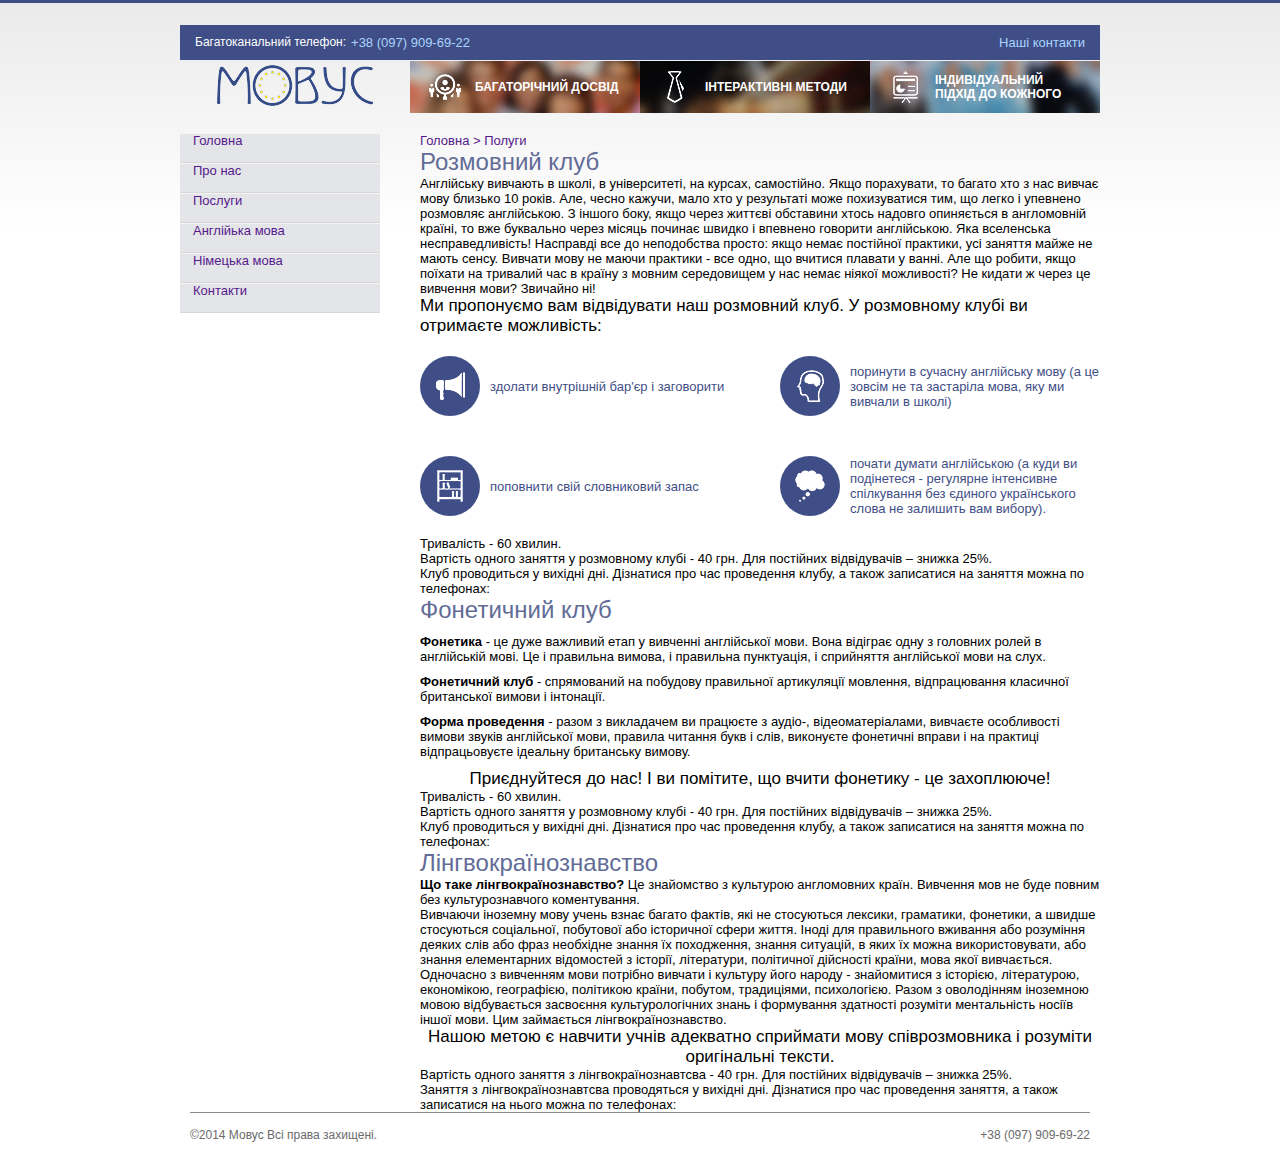
==== services.html @ 53ffc6ea "first adapt" ====
<!DOCTYPE html>
<html lang="uk">
<head>
  <title>movos</title>
  <meta charset="utf-8">
  <meta name="viewport" content="width=device-width">
  <link rel="stylesheet"  href="css/styles.css">
  <link rel="stylesheet" type="text/css" href="sprites/stylesheet.css">
  <link rel="stylesheet" type="text/css" href="sprites/stylesheetblocks.css">
</head>
<body>
  <div class="header">
    <div class="wrapper">
      <div class="header__top">        
        <div>
          Багатоканальний телефон: <a href="tel">+38 (097) 909-69-22</a>
        </div>      
        <a href="#">Наші контакти</a>                
      </div> 
      <div class="header__bottom">
        <div class="advantage advantage_logo">
          <a href="#"><img src="img/logo.png"></a>                            
        </div>
        <div class="advantage advantage_block2">
          <div class="advantage__icon">
            <div class="sprite sprite-icon-piople"> 
            </div>
          </div>
          <div class="advantage__text">
            багаторічний досвід
          </div>          
        </div>
        <div class="advantage advantage_block3">
          <div class="advantage__icon">
            <div class="sprite sprite-icon-tie"> 
            </div>          
          </div>
          <div class="advantage__text">
            інтерактивні методи
          </div>          
        </div>
        <div class="advantage advantage_block4">
          <div class="advantage__icon">
            <div class="sprite sprite-icon-tv"> 
            </div>          
          </div>
          <div class="advantage__text">
            індивідуальний підхід до кожного
          </div>          
        </div> 
      </div> 

    </div>    
  </div>

  <div class="page">
    <div class="wrapper">   

      <div class="row">
        <div class="col-desktop-1-4 col-tablet-1-4 col-phablet-1-4"> 
          <ul class="menu__topmenu">
            <li><a href="">Головна</a></li>
            <li><a href="">Про нас</a></li>
            <li><a href="">Послуги</a></li>
            <li><a href="">Англійька мова</a>  
              <ul class="menu__submenu">
                <li><a href="">Вивчення англійської мови</a></li>
                <li><a href="">Індивідуальні курси</a></li>
                <li><a href="">Поглиблені курси</a></li>
              </ul>
            </li>
            <li><a href="">Німецька мова</a>  
              <ul class="menu__submenu">
                <li ><a href="">Вивчення німецької мови</a></li>
                <li><a href="">Індивідуальні курси</a></li>
                <li><a href="">Поглиблені курси</a></li>
              </ul>
            </li>
            <li><a href="">Контакти</a></li>
          </ul>    
        </div>

        <div class="col-desktop-3-4 col-tablet-3-4 "> 
          <div class="navigation">
            <a class="navigation__main" href="">Головна ></a>
            <a class="navigation__services" href="">Полуги </a>        
          </div>
               
          <div class="text__title">
            Розмовний клуб
          </div>
          <div class="text__text">
            Англійську вивчають в школі, в університеті, на курсах, самостійно. Якщо порахувати, то багато хто з нас вивчає мову близько 10 років. Але, чесно кажучи, мало хто у результаті може похизуватися тим, що легко і упевнено розмовляє англійською.
            З іншого боку, якщо через життєві обставини хтось надовго опиняється в англомовній країні, то вже буквально через місяць починає швидко і впевнено говорити англійською. Яка вселенська несправедливість!
            Насправді все до неподобства просто: якщо немає постійної практики, усі заняття майже не мають сенсу. Вивчати мову не маючи практики - все одно, що вчитися плавати у ванні.
            Але що робити, якщо поїхати на тривалий час в країну з мовним середовищем у нас немає ніякої можливості? Не кидати ж через це вивчення мови?
            Звичайно ні!   
          </div>
          <div class="text__title text__subtitle">
            Ми пропонуємо вам відвідувати наш розмовний клуб. У розмовному клубі ви отримаєте можливість:
          </div>

          <div class="row">
            <div class="col-desktop-1-2 col-tablet-1-2 col-phablet-1-2"> 
              <div class="possibility">
                <div class="block__circle">
                  <div class="block__icon ">
                    <div class="sprites sprite-horn">
                    </div>          
                  </div>
                </div>
                <div class="possibility__text">
                  здолати внутрішній бар'єр і заговорити       
                </div>
              </div>
            </div>

            <div class="col-desktop-1-2 col-tablet-1-2 col-phablet-1-2"> 
              <div class="possibility">
                <div class="block__circle">
                  <div class="block__icon ">
                    <div class="sprites sprite-head">
                    </div>          
                  </div>
                </div>
                <div class="possibility__text">
                  поринути в сучасну англійську мову (а це зовсім не та застаріла мова, яку ми вивчали в школі)       
                </div>
              </div>
            </div>

            <div class="col-desktop-1-2 col-tablet-1-2 col-phablet-1-2"> 
              <div class="possibility">
                <div class="block__circle">
                  <div class="block__icon ">
                    <div class="sprites sprite-bookcase">
                    </div>          
                  </div>
                </div>
                <div class="possibility__text">
                  поповнити свій словниковий запас       
                </div>
              </div>
            </div>

            <div class="col-desktop-1-2 col-tablet-1-2 col-phablet-1-2"> 
              <div class="possibility">
                <div class="block__circle">
                  <div class="block__icon ">
                    <div class="sprites sprite-opinion">
                    </div>          
                  </div>
                </div>
                <div class="possibility__text">
                  почати думати англійською (а куди ви подінетеся - регулярне інтенсивне спілкування без єдиного українського слова не залишить вам вибору).       
                </div>
              </div>
            </div> 
          </div>         
            
          <div class="text__text">
            Тривалість - 60 хвилин.<br>
            Вартість одного заняття у розмовному клубі - 40 грн. Для постійних відвідувачів – знижка 25%.<br>
            Клуб проводиться у вихідні дні. Дізнатися про час проведення клубу, а також записатися на заняття можна по телефонах:   
          </div>      
                 
          <div class="text__title">
            Фонетичний клуб
          </div>
          <div class="text__text">
            <p> <b>Фонетика</b>  - це дуже важливий етап у вивченні англійської мови. Вона відіграє одну з головних ролей в англійській мові. Це і правильна вимова, і правильна пунктуація, і сприйняття англійської мови на слух.</p>

            <p><b>Фонетичний клуб</b> - спрямований на побудову правильної артикуляції мовлення, відпрацювання класичної британської вимови і інтонації.</p>

            <p><b>Форма проведення</b> - разом з викладачем ви працюєте з аудіо-, відеоматеріалами, вивчаєте особливості вимови звуків англійської мови, правила читання букв і слів, виконуєте фонетичні вправи і на практиці відпрацьовуєте ідеальну британську вимову.</p>
          </div>
          <div class="block block_phrase">            
            <div class="text__title text__subtitle ">
              Приєднуйтеся до нас! І ви помітите, що вчити фонетику - це захоплююче!
            </div>
          </div>
          <div class="text__text">
            Тривалість - 60 хвилин.<br>
            Вартість одного заняття у розмовному клубі - 40 грн. Для постійних відвідувачів – знижка 25%.<br>
            Клуб проводиться у вихідні дні. Дізнатися про час проведення клубу, а також записатися на заняття можна по телефонах:  
          </div>      
               
          <div class="text__title">
            Лінгвокраїнознавство
          </div>
          <div class="text__text">
            <b>Що таке лінгвокраїнознавство?</b> Це знайомство з культурою англомовних країн. Вивчення  мов не буде повним без культурознавчого коментування.<br>
            Вивчаючи іноземну мову учень взнає багато фактів, які не стосуються лексики, граматики, фонетики, а швидше стосуються соціальної, побутової або історичної сфери життя. Іноді для правильного вживання або розуміння деяких слів або фраз необхідне знання їх походження, знання ситуацій, в яких їх можна використовувати, або знання елементарних відомостей з історії, літератури, політичної дійсності країни, мова якої вивчається. Одночасно з вивченням мови потрібно вивчати і культуру його народу - знайомитися з історією, літературою, економікою, географією, політикою країни, побутом, традиціями, психологією. Разом з оволодінням іноземною мовою відбувається засвоєння культурологічних знань і формування здатності розуміти ментальність носіїв іншої мови. Цим займається лінгвокраїнознавство.
          </div>
          <div class="block_phrase">            
            <div class="text__title text__subtitle ">
              Нашою метою є навчити учнів адекватно сприймати мову співрозмовника і розуміти оригінальні тексти.
            </div>
          </div>
          <div class="text__text">
            Вартість одного заняття з лінгвокраїнознавтсва - 40 грн. Для постійних відвідувачів – знижка 25%.<br>
            Заняття з лінгвокраїнознавтсва проводяться у вихідні дні. Дізнатися про час проведення заняття, а також записатися на нього можна по телефонах:
          </div>
                           
        </div>
      </div>
    </div>
  </div>  

  <div class="footer">
    <div class="wrapper wrapper_full-width">
      <div class="footer__contacns">
        <div class="footer__contacns__left">
          ©2014 Мовус Всі права захищені.
        </div>
        <div class="footer__contacns__right">
            +38 (097) 909-69-22      
        </div>
      </div>
    </div>
  </div>

  <script src="js/src.js" >
  </script>
</body>
</html>
---- css/styles.css ----
*{
  margin: 0;
  padding: 0;
  box-sizing: border-box;
  vertical-align: baseline;
}
html{
  height: 100%;
}
body{
  min-height: 100%;
  font-family: Arial, "Helvetica Neue", Helvetica, sans-serif;
  font-size: 13px;  
}
.header{
 -webkit-box-shadow:inset 0 3px 0 0 #3f4e86;
  box-shadow:inset 0 3px 0 0 #3f4e86;
 padding-top: 25px ;
 margin-bottom: 20px;
 position: relative;
 z-index: 2;
}
.page{
  position: relative;
 z-index: 1;
}
.wrapper{
  padding: 0 20px;
  max-width: 960px; 
  margin: 0 auto;
}
[class*= "col-"]{
  padding: 0 20px;
  width: 100%;
  height: auto;
}

@media (min-width: 500px){
  .col-phablet-1-4{
   max-width: 33.33%;
  }
 .col-phablet-3-4{
   max-width: 66.66%;   
  }
 .col-phablet-1-3{
   max-width: 50%;   
  }
  .col-phablet-1-2{
   max-width: 50%;   
  }

}

@media (min-width: 768px){
  .col-tablet-1-4{
   max-width: 33.33%;
  }
 .col-tablet-3-4{
   max-width: 66.66%;
  }
 .col-tablet-1-3{
   max-width: 50%;
  }
  .col-tablet-1-2{
   max-width: 66.66%;
  }
}

/*@media (min-width: 768px){
  .col-tablet-1-4{
   max-width: 33.33%;
  }
 .col-tablet-3-4{
   max-width: 66.66%;
  }
 .col-tablet-1-3{
   max-width: 50%;
  }
}*/

@media (min-width: 960px){
  .col-desktop-1-4{
   max-width: 25%;
  } 
  .col-desktop-3-4{
   max-width: 75%; 
  }
 .col-desktop-1-3{
  max-width: 33.33%; 
  }
  .col-desktop-1-2{
  max-width: 50%; 
  }
}

/*
@media (min-width: 960px){
  .col-desktop-1-4{
   max-width: 25%;
  } 
  .col-desktop-3-4{
   max-width: 75%; 
  }
 .col-desktop-1-3{
  max-width: 33.33%; 
  }
}*/


.row{
  margin: 0 -20px;
  display: flex;
  flex-wrap: wrap;  
}

.wrapper_full-width{
  max-width: 940px;
}
.fixed-footer, .fixed-header {
  display: flex;
  flex-direction: column;
}
.fixed-header{
  height: 100%;
}
.fixed-header .page{
  overflow-y: scroll;
}
.fixed-footer .page{
  flex: 1 auto;
}
.fixed-footer .footer{
  margin-top: auto;
}
[href^="tel:"] {
  text-decoration: none;
  white-space: nowrap;
}
body:before{
  content: '';
  position: absolute;
  left: 0;
  top: 0;
  right: 0;
  height: 230px;
  /* Permalink - use to edit and share this gradient: http://colorzilla.com/gradient-editor/#eaeaea+0,ffffff+100 */
  background: rgb(234,234,234); /* Old browsers */
  background: -moz-linear-gradient(top, rgba(234,234,234,1) 0%, rgba(255,255,255,1) 100%); /* FF3.6-15 */
  background: -webkit-linear-gradient(top, rgba(234,234,234,1) 0%,rgba(255,255,255,1) 100%); /* Chrome10-25,Safari5.1-6 */
  background: linear-gradient(to bottom, rgba(234,234,234,1) 0%,rgba(255,255,255,1) 100%); /* W3C, IE10+, FF16+, Chrome26+, Opera12+, Safari7+ */
  filter: progid:DXImageTransform.Microsoft.gradient( startColorstr='#eaeaea', endColorstr='#ffffff',GradientType=0 ); /* IE6-9 */
}

.header__top{
  display: flex;  
  font-size: 12px;    
  background-color: #3f4e86;
  align-items: center;
  justify-content:  space-between;
  padding: 10px 15px;
  margin-bottom: 1px;
  color: #fff;
}
.header__top a{
  display: flex;
  padding-left: 5px;
  flex-direction: row;
  color: #aad4ff;
  justify-content:  center;
  font-size: 13px;
}
.header__top > a:last-child{
  flex-direction: row-reverse;
}
.header__top > div:first-child{
 display: flex;
}
.header__bottom{
  margin-bottom: 20px;
  display: flex;
}
.advantage{
  background: ededed;
  height: 52px;
  display: flex;
  align-items: center;
  justify-content:  center;
  background-size: cover;
  background-position: center center;
  background-repeat: no-repeat;
  padding: 0 5px;
  flex-basis: 25%;
}
.advantage_block2{
  background-image: url('../img/advantage-bg1.jpg');  
}
.advantage_block3{
  background-image: url('../img/advantage-bg2.jpg');  
}
.advantage_block4{
  background-image: url('../img/advantage-bg3.jpg');  
}
.advantage__text{
  font-size: 12px;
  font-weight: bold;
  color: #fff;
  text-transform: uppercase;
  flex: 1 auto;
  padding-right: 10px;
}
.advantage__icon, .block__icon {  
  display: flex;
  flex-basis: 60px;
  min-width: 60px;
  align-items: center;
  justify-content:  center;
}

.menu{
  margin-bottom: 10px;
}
a{
  text-decoration: none;
}   
.menu ul {
  list-style: none;  
}
.menu__submenu {
  display: none;
}
.menu__topmenu li:hover .menu__submenu {
  display: block;
}
li {
  display: table;
  height: 30px;
  background: #e4e5e9;
  min-width: 100%;
  padding-left: 13px;
  box-shadow:inset 0 1px 0 0 #f4f4f4;
  border-bottom: 1px solid #d7d7d7;  
}
.text__title{
  font-size: 24px; 
  color: #626c97;  
}
.text__text{
   font-size: 13px;
}
.text__text span {
  color: #3f4e86;
} 
.text__title_black{
  color: black;
  font-size: 21px;
}
.text__subtitle{
  font-size: 17px;
  color: black;
}

.painted-block{
  background: #3f4e86;
  color: #cacfe2;
  font-size: 12px;
  padding: 15px 10px;
  min-height: 140px;
  display: flex;
  flex-direction: column;
  align-items: center;
  justify-content: space-between;
  margin-bottom: 20px;
  max-width: 220px;
  text-align: center; 

}
.block__circle{
  border-radius: 100%;
  width: 60px; 
  height: 60px;
  background: #3f4e86;
  display: flex;
  flex-direction: column;
  align-items: center;
  justify-content: space-between;
  
}
.service{
  border-bottom: 1px #dadada solid; 
  margin-bottom: 20px;
  padding-bottom: 20px;
}
.possibility__text{
  display: flex;
  color: #3f4e86;
  padding-left: 10px;
  

} 
.possibility{
  display: flex;
  justify-content: flex-start;
  align-items: center;
  margin: 20px 0;
  
  text-align: left;
}
p{
  margin: 10px 0;
}
.block_phrase .text__subtitle{
  text-align: center; 
}
@media (max-width: 560px ){
  .header__top{
    display: flex;
    justify-content: space-between;
    flex-direction: column-reverse;
  } 
}
@media (max-width: 460px ) {
    .header__top > div:first-child {
    flex-direction: column;
   }  
}
@media (max-width: 850px ){
  .header__bottom{
    display: flex;
    flex-wrap: wrap;
  }
  .header__bottom > *{
    flex: 1 50%;
  }
}
@media (max-width: 500px ){
  .header__bottom {
    display: flex;
    flex-wrap: wrap;
  }
  .header__bottom > *{
    flex: 1 100%;
  }
}
.footer__contacns {
  display: flex;  
  font-size: 12px;  
  padding-top: 15px;
  padding-bottom: 20px;
  border-top: #8a8a8a 1px solid;
  color: #6b6b6b;
  justify-content: space-between; 
}
.footer__contacns a{
  text-decoration: none;
  color: #6b6b6b;
}  
@media (max-width: 460px ){
  .footer__contacns {
    display: flex;
    flex-wrap: wrap;         
  }
    .footer__contacns > *{
       flex: 1 100%;
       margin-bottom: 15px;
  }
}
---- sprites/stylesheet.css ----
.sprite {
    background-image: url(spritesheet.png);
    background-repeat: no-repeat;
    
}

.sprite-icon-piople {
    width: 32px;
    height: 26px;
    background-position: -5px -5px;
}

.sprite-icon-tie {
    width: 17px;
    height: 32px;
    background-position: -47px -5px;
}

.sprite-icon-tv {
    width: 25px;
    height: 32px;
    background-position: -5px -47px;
}
---- sprites/stylesheetblocks.css ----
.sprites {
    background-image: url(spritesheetblocks.png);
    background-repeat: no-repeat;
    display: block;
}

.sprite-bookcase {
    width: 26px;
    height: 32px;
    background-position: -5px -5px;
}

.sprite-bulb {
    width: 39px;
    height: 40px;
    background-position: -41px -5px;
}

.sprite-calendar {
    width: 40px;
    height: 38px;
    background-position: -90px -5px;
}

.sprite-clock {
    width: 35px;
    height: 40px;
    background-position: -90px -53px;
}

.sprite-hat {
    width: 36px;
    height: 40px;
    background-position: -140px -5px;
}

.sprite-head {
    width: 27px;
    height: 32px;
    background-position: -5px -55px;
}

.sprite-horn {
    width: 29px;
    height: 28px;
    background-position: -42px -55px;
}

.sprite-opinion {
    width: 30px;
    height: 32px;
    background-position: -135px -55px;
}

.sprite-person-half {
    width: 40px;
    height: 36px;
    background-position: -5px -97px;
}

.sprite-standing-man {
    width: 26px;
    height: 40px;
    background-position: -135px -97px;
}
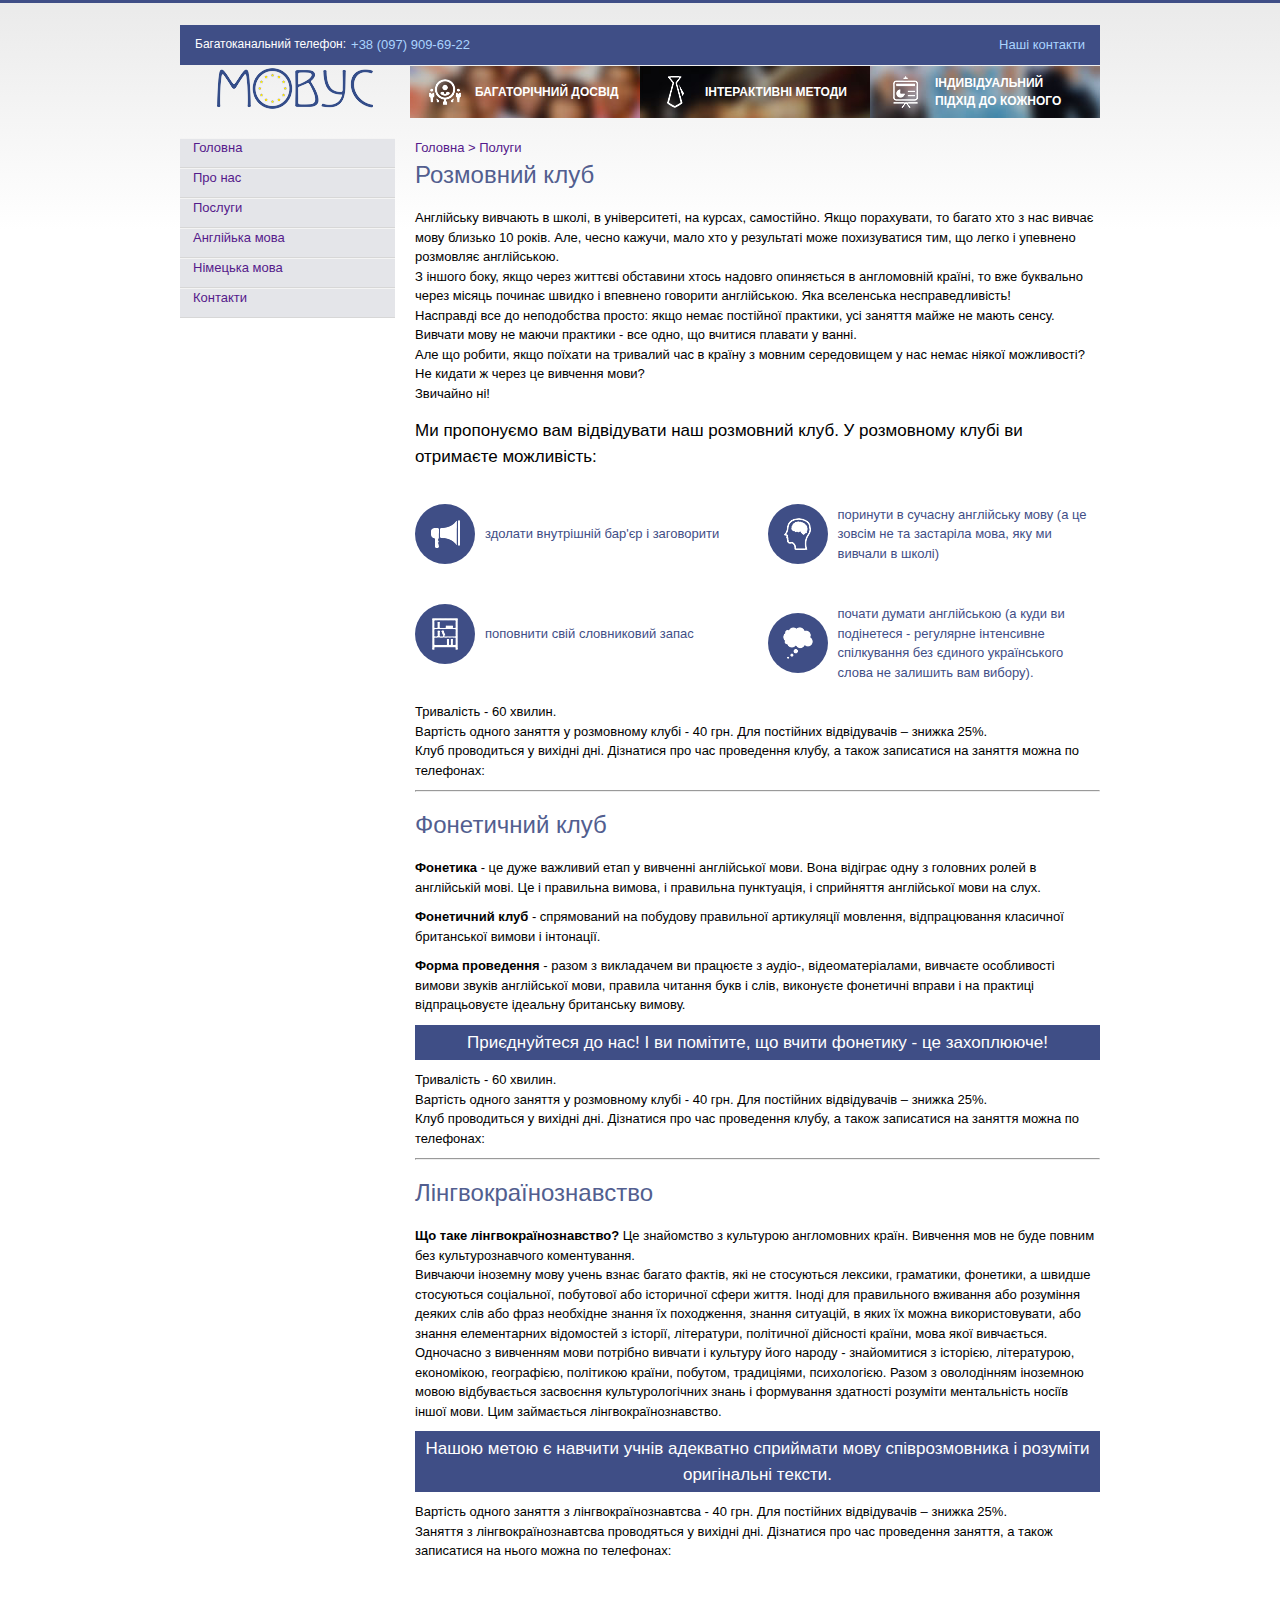
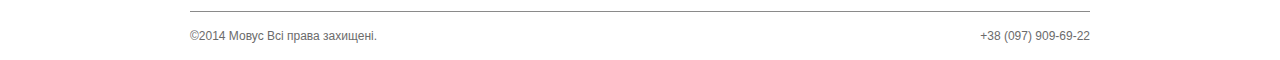
==== commit 8cd62506: "content-text" ====
--- a/services.html
+++ b/services.html
@@ -86,22 +86,25 @@
             <a class="navigation__services" href="">Полуги </a>        
           </div>
                
-          <div class="text__title">
-            Розмовний клуб
-          </div>
-          <div class="text__text">
-            Англійську вивчають в школі, в університеті, на курсах, самостійно. Якщо порахувати, то багато хто з нас вивчає мову близько 10 років. Але, чесно кажучи, мало хто у результаті може похизуватися тим, що легко і упевнено розмовляє англійською.
-            З іншого боку, якщо через життєві обставини хтось надовго опиняється в англомовній країні, то вже буквально через місяць починає швидко і впевнено говорити англійською. Яка вселенська несправедливість!
-            Насправді все до неподобства просто: якщо немає постійної практики, усі заняття майже не мають сенсу. Вивчати мову не маючи практики - все одно, що вчитися плавати у ванні.
-            Але що робити, якщо поїхати на тривалий час в країну з мовним середовищем у нас немає ніякої можливості? Не кидати ж через це вивчення мови?
-            Звичайно ні!   
-          </div>
-          <div class="text__title text__subtitle">
-            Ми пропонуємо вам відвідувати наш розмовний клуб. У розмовному клубі ви отримаєте можливість:
+          <div class="content-text">
+            <h1>Розмовний клуб</h1>
+          
+            <p style="margin-bottom: 15px">
+              Англійську вивчають в школі, в університеті, на курсах, самостійно. Якщо порахувати, то багато хто з нас вивчає мову близько 10 років. Але, чесно кажучи, мало хто у результаті може похизуватися тим, що легко і упевнено розмовляє англійською.<br>
+              З іншого боку, якщо через життєві обставини хтось надовго опиняється в англомовній країні, то вже буквально через місяць починає швидко і впевнено говорити англійською. Яка вселенська несправедливість!<br>
+              Насправді все до неподобства просто: якщо немає постійної практики, усі заняття майже не мають сенсу. <br>
+              Вивчати мову не маючи практики - все одно, що вчитися плавати у ванні.<br>
+              Але що робити, якщо поїхати на тривалий час в країну з мовним середовищем у нас немає ніякої можливості?<br> 
+              Не кидати ж через це вивчення мови?<br>
+              Звичайно ні!   
+            </p>
+            <h3>
+              Ми пропонуємо вам відвідувати наш розмовний клуб. У розмовному клубі ви отримаєте можливість:
+            </h3>
           </div>
 
           <div class="row">
-            <div class="col-desktop-1-2 col-tablet-1-2 col-phablet-1-2"> 
+            <div class="col-desktop-1-2 col-tablet-2-3 col-phablet-1-2"> 
               <div class="possibility">
                 <div class="block__circle">
                   <div class="block__icon ">
@@ -115,7 +118,7 @@
               </div>
             </div>
 
-            <div class="col-desktop-1-2 col-tablet-1-2 col-phablet-1-2"> 
+            <div class="col-desktop-1-2 col-tablet-2-3 col-phablet-1-2"> 
               <div class="possibility">
                 <div class="block__circle">
                   <div class="block__icon ">
@@ -129,7 +132,7 @@
               </div>
             </div>
 
-            <div class="col-desktop-1-2 col-tablet-1-2 col-phablet-1-2"> 
+            <div class="col-desktop-1-2 col-tablet-2-3 col-phablet-1-2"> 
               <div class="possibility">
                 <div class="block__circle">
                   <div class="block__icon ">
@@ -143,7 +146,7 @@
               </div>
             </div>
 
-            <div class="col-desktop-1-2 col-tablet-1-2 col-phablet-1-2"> 
+            <div class="col-desktop-1-2 col-tablet-2-3 col-phablet-1-2"> 
               <div class="possibility">
                 <div class="block__circle">
                   <div class="block__icon ">
@@ -158,49 +161,48 @@
             </div> 
           </div>         
             
-          <div class="text__text">
-            Тривалість - 60 хвилин.<br>
+          <div class="content-text">
+            <p>Тривалість - 60 хвилин.<br>
             Вартість одного заняття у розмовному клубі - 40 грн. Для постійних відвідувачів – знижка 25%.<br>
             Клуб проводиться у вихідні дні. Дізнатися про час проведення клубу, а також записатися на заняття можна по телефонах:   
-          </div>      
+            </p>  
+            <hr>    
                  
-          <div class="text__title">
-            Фонетичний клуб
-          </div>
-          <div class="text__text">
+            <h1>
+              Фонетичний клуб
+            </h1>
             <p> <b>Фонетика</b>  - це дуже важливий етап у вивченні англійської мови. Вона відіграє одну з головних ролей в англійській мові. Це і правильна вимова, і правильна пунктуація, і сприйняття англійської мови на слух.</p>
 
             <p><b>Фонетичний клуб</b> - спрямований на побудову правильної артикуляції мовлення, відпрацювання класичної британської вимови і інтонації.</p>
 
             <p><b>Форма проведення</b> - разом з викладачем ви працюєте з аудіо-, відеоматеріалами, вивчаєте особливості вимови звуків англійської мови, правила читання букв і слів, виконуєте фонетичні вправи і на практиці відпрацьовуєте ідеальну британську вимову.</p>
-          </div>
-          <div class="block block_phrase">            
-            <div class="text__title text__subtitle ">
+          
+            <div class="content-text__slogan">         
               Приєднуйтеся до нас! І ви помітите, що вчити фонетику - це захоплююче!
             </div>
-          </div>
-          <div class="text__text">
-            Тривалість - 60 хвилин.<br>
-            Вартість одного заняття у розмовному клубі - 40 грн. Для постійних відвідувачів – знижка 25%.<br>
-            Клуб проводиться у вихідні дні. Дізнатися про час проведення клубу, а також записатися на заняття можна по телефонах:  
-          </div>      
-               
-          <div class="text__title">
-            Лінгвокраїнознавство
-          </div>
-          <div class="text__text">
-            <b>Що таке лінгвокраїнознавство?</b> Це знайомство з культурою англомовних країн. Вивчення  мов не буде повним без культурознавчого коментування.<br>
-            Вивчаючи іноземну мову учень взнає багато фактів, які не стосуються лексики, граматики, фонетики, а швидше стосуються соціальної, побутової або історичної сфери життя. Іноді для правильного вживання або розуміння деяких слів або фраз необхідне знання їх походження, знання ситуацій, в яких їх можна використовувати, або знання елементарних відомостей з історії, літератури, політичної дійсності країни, мова якої вивчається. Одночасно з вивченням мови потрібно вивчати і культуру його народу - знайомитися з історією, літературою, економікою, географією, політикою країни, побутом, традиціями, психологією. Разом з оволодінням іноземною мовою відбувається засвоєння культурологічних знань і формування здатності розуміти ментальність носіїв іншої мови. Цим займається лінгвокраїнознавство.
-          </div>
-          <div class="block_phrase">            
-            <div class="text__title text__subtitle ">
+          
+            <p>
+              Тривалість - 60 хвилин.<br>
+              Вартість одного заняття у розмовному клубі - 40 грн. Для постійних відвідувачів – знижка 25%.<br>
+              Клуб проводиться у вихідні дні. Дізнатися про час проведення клубу, а також записатися на заняття можна по телефонах:  
+            </p> 
+            <hr>    
+                 
+            <h1>
+              Лінгвокраїнознавство
+            </h1>
+            <p>
+              <b>Що таке лінгвокраїнознавство?</b> Це знайомство з культурою англомовних країн. Вивчення  мов не буде повним без культурознавчого коментування.<br>
+              Вивчаючи іноземну мову учень взнає багато фактів, які не стосуються лексики, граматики, фонетики, а швидше стосуються соціальної, побутової або історичної сфери життя. Іноді для правильного вживання або розуміння деяких слів або фраз необхідне знання їх походження, знання ситуацій, в яких їх можна використовувати, або знання елементарних відомостей з історії, літератури, політичної дійсності країни, мова якої вивчається.<br> Одночасно з вивченням мови потрібно вивчати і культуру його народу - знайомитися з історією, літературою, економікою, географією, політикою країни, побутом, традиціями, психологією. Разом з оволодінням іноземною мовою відбувається засвоєння культурологічних знань і формування здатності розуміти ментальність носіїв іншої мови. Цим займається лінгвокраїнознавство.
+            </p>
+            <div class="content-text__slogan">         
               Нашою метою є навчити учнів адекватно сприймати мову співрозмовника і розуміти оригінальні тексти.
-            </div>
-          </div>
-          <div class="text__text">
-            Вартість одного заняття з лінгвокраїнознавтсва - 40 грн. Для постійних відвідувачів – знижка 25%.<br>
-            Заняття з лінгвокраїнознавтсва проводяться у вихідні дні. Дізнатися про час проведення заняття, а також записатися на нього можна по телефонах:
-          </div>
+            </div>            
+            </div>
+            <p style="margin-bottom:50px" >
+              Вартість одного заняття з лінгвокраїнознавтсва - 40 грн. Для постійних відвідувачів – знижка 25%.<br>
+              Заняття з лінгвокраїнознавтсва проводяться у вихідні дні. Дізнатися про час проведення заняття, а також записатися на нього можна по телефонах:
+            </p>
                            
         </div>
       </div>
--- a/css/styles.css
+++ b/css/styles.css
@@ -11,7 +11,40 @@
   min-height: 100%;
   font-family: Arial, "Helvetica Neue", Helvetica, sans-serif;
   font-size: 13px;  
-}
+  line-height: 1.5;
+}
+.content-text h1, .mainheading{  
+  font-size: 24px;
+  margin-bottom: 15px;
+  font-weight: normal;
+  color: #525e8f;
+}
+.content-text h2{
+  font-weight: normal;
+  margin-bottom: 15px;
+  font-size: 21px;
+}
+.content-text h3{
+  font-weight: normal;
+  margin-bottom: 15px;
+  font-size: 17px;
+}
+.content-text p{
+  margin-bottom: 10px;
+}
+.content-text hr{
+  margin-bottom: 15px;
+}
+.content-text__slogan {
+  background: #3f4e86;
+  text-align: center;
+  padding: 5px;
+  font-size: 17px;
+  color: #ffffff;
+  margin-bottom: 10px;
+}
+
+
 .header{
  -webkit-box-shadow:inset 0 3px 0 0 #3f4e86;
   box-shadow:inset 0 3px 0 0 #3f4e86;
@@ -30,7 +63,7 @@
   margin: 0 auto;
 }
 [class*= "col-"]{
-  padding: 0 20px;
+  padding: 0 10px;
   width: 100%;
   height: auto;
 }
@@ -41,10 +74,7 @@
   }
  .col-phablet-3-4{
    max-width: 66.66%;   
-  }
- .col-phablet-1-3{
-   max-width: 50%;   
-  }
+  } 
   .col-phablet-1-2{
    max-width: 50%;   
   }
@@ -61,7 +91,7 @@
  .col-tablet-1-3{
    max-width: 50%;
   }
-  .col-tablet-1-2{
+  .col-tablet-2-3{
    max-width: 66.66%;
   }
 }
@@ -108,7 +138,7 @@
 
 
 .row{
-  margin: 0 -20px;
+  margin: 0 -10px;
   display: flex;
   flex-wrap: wrap;  
 }
@@ -270,7 +300,6 @@
   align-items: center;
   justify-content: space-between;
   margin-bottom: 20px;
-  max-width: 220px;
   text-align: center; 
 
 }
@@ -305,9 +334,9 @@
   
   text-align: left;
 }
-p{
+/*p{
   margin: 10px 0;
-}
+}*/
 .block_phrase .text__subtitle{
   text-align: center; 
 }
@@ -345,7 +374,7 @@
   display: flex;  
   font-size: 12px;  
   padding-top: 15px;
-  padding-bottom: 20px;
+  padding-bottom: 15px;
   border-top: #8a8a8a 1px solid;
   color: #6b6b6b;
   justify-content: space-between; 
@@ -359,8 +388,8 @@
     display: flex;
     flex-wrap: wrap;         
   }
-    .footer__contacns > *{
-       flex: 1 100%;
-       margin-bottom: 15px;
+  .footer__contacns > *{
+    flex: 1 100%;
+       
   }
 }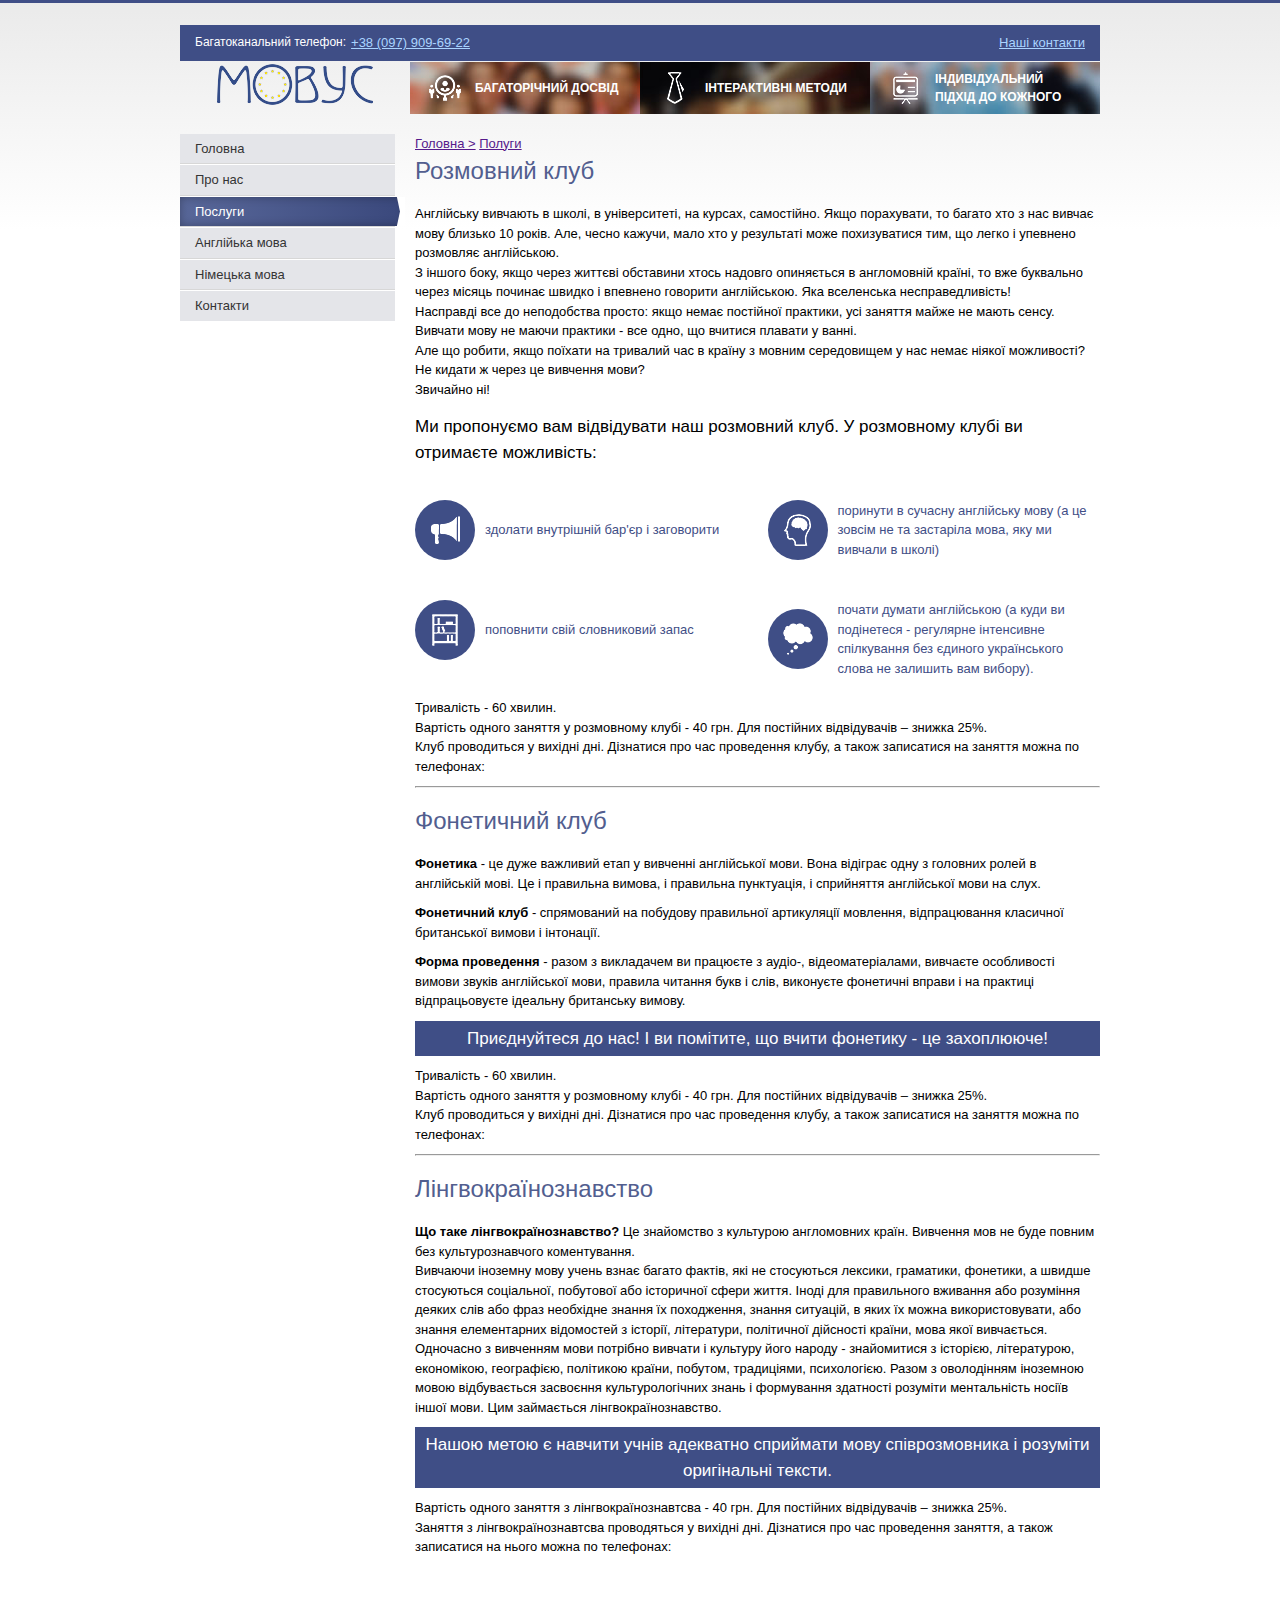
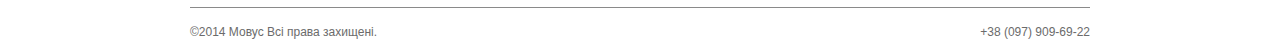
==== commit 7318315d: "menu" ====
--- a/services.html
+++ b/services.html
@@ -13,7 +13,8 @@
     <div class="wrapper">
       <div class="header__top">        
         <div>
-          Багатоканальний телефон: <a href="tel">+38 (097) 909-69-22</a>
+          Багатоканальний телефон: 
+          <a href="tel">+38 (097) 909-69-22</a>
         </div>      
         <a href="#">Наші контакти</a>                
       </div> 
@@ -48,8 +49,7 @@
             індивідуальний підхід до кожного
           </div>          
         </div> 
-      </div> 
-
+      </div>
     </div>    
   </div>
 
@@ -58,26 +58,28 @@
 
       <div class="row">
         <div class="col-desktop-1-4 col-tablet-1-4 col-phablet-1-4"> 
-          <ul class="menu__topmenu">
-            <li><a href="">Головна</a></li>
-            <li><a href="">Про нас</a></li>
-            <li><a href="">Послуги</a></li>
-            <li><a href="">Англійька мова</a>  
-              <ul class="menu__submenu">
-                <li><a href="">Вивчення англійської мови</a></li>
-                <li><a href="">Індивідуальні курси</a></li>
-                <li><a href="">Поглиблені курси</a></li>
-              </ul>
-            </li>
-            <li><a href="">Німецька мова</a>  
-              <ul class="menu__submenu">
-                <li ><a href="">Вивчення німецької мови</a></li>
-                <li><a href="">Індивідуальні курси</a></li>
-                <li><a href="">Поглиблені курси</a></li>
-              </ul>
-            </li>
-            <li><a href="">Контакти</a></li>
-          </ul>    
+          <div class="menu">        
+            <ul>
+              <li><a href="">Головна</a></li>
+              <li><a href="">Про нас</a></li>
+              <li class="active"><a href="">Послуги</a></li>
+              <li ><a href="index.html">Англійька мова</a>  
+                <ul>
+                  <li><a href="">Вивчення англійської мови</a></li>
+                  <li><a href="">Індивідуальні курси</a></li>
+                  <li><a href="">Поглиблені курси</a></li>
+                </ul>
+              </li>
+              <li><a href="">Німецька мова</a>  
+                <ul>
+                  <li><a href="">Вивчення німецької мови</a></li>
+                  <li><a href="">Індивідуальні курси</a></li>
+                  <li><a href="">Поглиблені курси</a></li>
+                </ul>
+              </li>
+              <li><a href="">Контакти</a></li>
+            </ul>          
+          </div>
         </div>
 
         <div class="col-desktop-3-4 col-tablet-3-4 "> 
@@ -87,8 +89,7 @@
           </div>
                
           <div class="content-text">
-            <h1>Розмовний клуб</h1>
-          
+            <h1>Розмовний клуб</h1>          
             <p style="margin-bottom: 15px">
               Англійську вивчають в школі, в університеті, на курсах, самостійно. Якщо порахувати, то багато хто з нас вивчає мову близько 10 років. Але, чесно кажучи, мало хто у результаті може похизуватися тим, що легко і упевнено розмовляє англійською.<br>
               З іншого боку, якщо через життєві обставини хтось надовго опиняється в англомовній країні, то вже буквально через місяць починає швидко і впевнено говорити англійською. Яка вселенська несправедливість!<br>
@@ -163,31 +164,31 @@
             
           <div class="content-text">
             <p>Тривалість - 60 хвилин.<br>
-            Вартість одного заняття у розмовному клубі - 40 грн. Для постійних відвідувачів – знижка 25%.<br>
-            Клуб проводиться у вихідні дні. Дізнатися про час проведення клубу, а також записатися на заняття можна по телефонах:   
+              Вартість одного заняття у розмовному клубі - 40 грн. Для постійних відвідувачів – знижка 25%.<br>
+              Клуб проводиться у вихідні дні. Дізнатися про час проведення клубу, а також записатися на заняття можна по телефонах:   
             </p>  
-            <hr>    
-                 
+            <hr>                
             <h1>
               Фонетичний клуб
             </h1>
-            <p> <b>Фонетика</b>  - це дуже важливий етап у вивченні англійської мови. Вона відіграє одну з головних ролей в англійській мові. Це і правильна вимова, і правильна пунктуація, і сприйняття англійської мови на слух.</p>
-
-            <p><b>Фонетичний клуб</b> - спрямований на побудову правильної артикуляції мовлення, відпрацювання класичної британської вимови і інтонації.</p>
-
-            <p><b>Форма проведення</b> - разом з викладачем ви працюєте з аудіо-, відеоматеріалами, вивчаєте особливості вимови звуків англійської мови, правила читання букв і слів, виконуєте фонетичні вправи і на практиці відпрацьовуєте ідеальну британську вимову.</p>
-          
+            <p> 
+              <b>Фонетика</b>  - це дуже важливий етап у вивченні англійської мови. Вона відіграє одну з головних ролей в англійській мові. Це і правильна вимова, і правильна пунктуація, і сприйняття англійської мови на слух.
+            </p>
+            <p>
+              <b>Фонетичний клуб</b> - спрямований на побудову правильної артикуляції мовлення, відпрацювання класичної британської вимови і інтонації.
+            </p>
+            <p>
+              <b>Форма проведення</b> - разом з викладачем ви працюєте з аудіо-, відеоматеріалами, вивчаєте особливості вимови звуків англійської мови, правила читання букв і слів, виконуєте фонетичні вправи і на практиці відпрацьовуєте ідеальну британську вимову.
+            </p>          
             <div class="content-text__slogan">         
               Приєднуйтеся до нас! І ви помітите, що вчити фонетику - це захоплююче!
-            </div>
-          
+            </div>          
             <p>
               Тривалість - 60 хвилин.<br>
               Вартість одного заняття у розмовному клубі - 40 грн. Для постійних відвідувачів – знижка 25%.<br>
               Клуб проводиться у вихідні дні. Дізнатися про час проведення клубу, а також записатися на заняття можна по телефонах:  
             </p> 
-            <hr>    
-                 
+            <hr>                 
             <h1>
               Лінгвокраїнознавство
             </h1>
@@ -197,13 +198,12 @@
             </p>
             <div class="content-text__slogan">         
               Нашою метою є навчити учнів адекватно сприймати мову співрозмовника і розуміти оригінальні тексти.
-            </div>            
-            </div>
+            </div>         
             <p style="margin-bottom:50px" >
               Вартість одного заняття з лінгвокраїнознавтсва - 40 грн. Для постійних відвідувачів – знижка 25%.<br>
               Заняття з лінгвокраїнознавтсва проводяться у вихідні дні. Дізнатися про час проведення заняття, а також записатися на нього можна по телефонах:
             </p>
-                           
+          </div>                
         </div>
       </div>
     </div>
--- a/css/styles.css
+++ b/css/styles.css
@@ -13,6 +13,8 @@
   font-size: 13px;  
   line-height: 1.5;
 }
+
+
 .content-text h1, .mainheading{  
   font-size: 24px;
   margin-bottom: 15px;
@@ -96,17 +98,7 @@
   }
 }
 
-/*@media (min-width: 768px){
-  .col-tablet-1-4{
-   max-width: 33.33%;
-  }
- .col-tablet-3-4{
-   max-width: 66.66%;
-  }
- .col-tablet-1-3{
-   max-width: 50%;
-  }
-}*/
+
 
 @media (min-width: 960px){
   .col-desktop-1-4{
@@ -123,18 +115,7 @@
   }
 }
 
-/*
-@media (min-width: 960px){
-  .col-desktop-1-4{
-   max-width: 25%;
-  } 
-  .col-desktop-3-4{
-   max-width: 75%; 
-  }
- .col-desktop-1-3{
-  max-width: 33.33%; 
-  }
-}*/
+
 
 
 .row{
@@ -187,9 +168,10 @@
   background-color: #3f4e86;
   align-items: center;
   justify-content:  space-between;
-  padding: 10px 15px;
+  padding: 8px 15px;
   margin-bottom: 1px;
   color: #fff;
+
 }
 .header__top a{
   display: flex;
@@ -246,31 +228,119 @@
   justify-content:  center;
 }
 
-.menu{
-  margin-bottom: 10px;
-}
-a{
+
+ 
+.menu ul {
+  list-style: none; 
+}
+.menu > ul > li {
+  border-bottom: 1px solid #d7d7d7;
+  border-top: 1px solid #fff;   
+}
+.menu > ul > li:first-child {  
+  border-top: 0;   
+}
+.menu > ul > li:last-child {  
+  border-bottom: 0;   
+}
+.menu > ul > li > a { 
+  display: block;
   text-decoration: none;
-}   
-.menu ul {
-  list-style: none;  
-}
-.menu__submenu {
+  padding: 5px 15px; 
+  background: #e4e5e9;
+  color: #343434;
+  position: relative;
+  overflow: hidden;
+  -webkit-transition: all .5s linear;
+-moz-transition: all .5s linear;
+-ms-transition: all .5s linear;
+-o-transition: all .5s linear;
+transition: all .5s linear;
+}
+
+
+.menu > ul > li.active > a,
+.menu > ul > li > a:hover {
+  color:#fff;
+  box-shadow: inset 0 0 10px 0 rgba(0,0,0, .3);
+  background: #586799; /* Old browsers */
+background: -moz-linear-gradient(left, #586799 1%, #3a487c 100%); /* FF3.6-15 */
+background: -webkit-linear-gradient(left, #586799 1%,#3a487c 100%); /* Chrome10-25,Safari5.1-6 */
+background: linear-gradient(to right, #586799 1%,#3a487c 100%); /* W3C, IE10+, FF16+, Chrome26+, Opera12+, Safari7+ */
+filter: progid:DXImageTransform.Microsoft.gradient( startColorstr='#586799', endColorstr='#3a487c',GradientType=1 ); /* IE6-9 */
+}
+
+
+
+.menu > ul > li > ul{
   display: none;
 }
-.menu__topmenu li:hover .menu__submenu {
+.menu > ul > li.active > ul{
   display: block;
 }
-li {
-  display: table;
-  height: 30px;
-  background: #e4e5e9;
-  min-width: 100%;
-  padding-left: 13px;
-  box-shadow:inset 0 1px 0 0 #f4f4f4;
-  border-bottom: 1px solid #d7d7d7;  
-}
-.text__title{
+.menu > ul > li.active > a{
+  margin-right: -10px;
+  padding-right: 25px;
+}
+.menu > ul > li > ul > li > a{
+  display: flex;
+  justify-content: flex-start;
+  align-items: center;
+  text-decoration: none;
+  padding: 5px 0; 
+  background: #dae0f7;
+  color: #343434;
+  position: relative;
+  overflow: hidden;
+}
+.menu > ul > li > ul > li > a:before{
+  content: '';
+  display: flex;
+  width: 5px;
+  height: 5px;
+  background: #3f4e86;
+  border-radius: 50%;
+  margin-left: 13px;
+  margin-right: 10px;
+
+}
+
+
+
+.menu > ul > li.active > a:before{
+  content: '';
+    position: absolute;
+    left: 100%;
+    bottom: 0px;
+    background: #fff;
+    width: 20px;
+    height: 200%;
+    margin-left: -8px;
+    -moz-transform: rotate(-12deg) translateY(25%);
+     -webkit-transform: rotate(-12deg) translateY(25%); 
+    -o-transform: rotate(-12deg) translateY(25%);
+    -ms-transform: rotate(-12deg) translateY(25%);
+    transform: rotate(-12deg) translateY(25%);
+}
+.menu > ul > li.active > a:after{
+  content: '';
+    position: absolute;
+    left: 100%;
+    top: 0;
+    background: #fff;
+    width: 20px;
+    height: 200%;
+    margin-left: -8px;
+    -moz-transform:  rotate(12deg) translateY(-25%);
+     -webkit-transform:  rotate(12deg) translateY(-25%); 
+    -o-transform:  rotate(12deg) translateY(-25%);
+    -ms-transform:  rotate(12deg) translateY(-25%);
+    transform: rotate(12deg) translateY(-25%);
+}
+
+
+
+/*.text__title{
   font-size: 24px; 
   color: #626c97;  
 }
@@ -287,7 +357,7 @@
 .text__subtitle{
   font-size: 17px;
   color: black;
-}
+}*/
 
 .painted-block{
   background: #3f4e86;
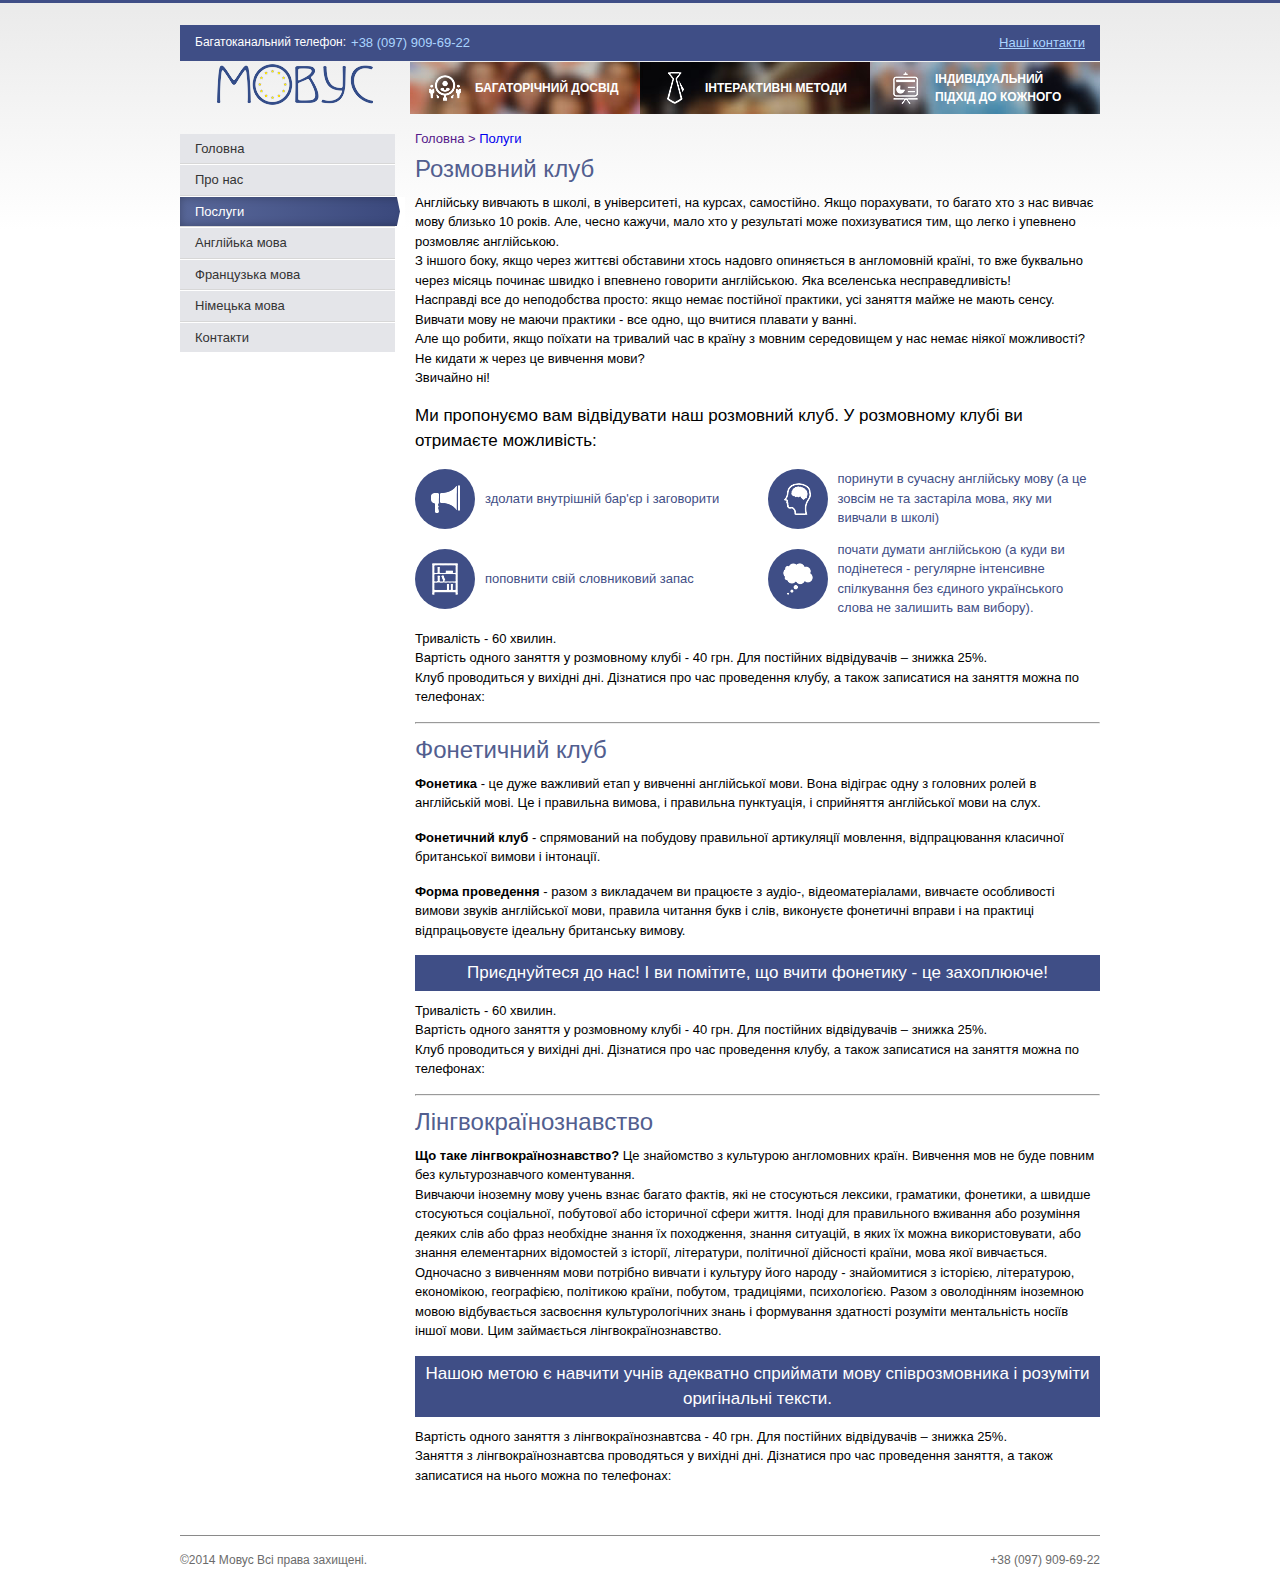
==== commit c78ad8a7: "everything is ready, not verified" ====
--- a/services.html
+++ b/services.html
@@ -14,7 +14,7 @@
       <div class="header__top">        
         <div>
           Багатоканальний телефон: 
-          <a href="tel">+38 (097) 909-69-22</a>
+          <a href="tel:">+38 (097) 909-69-22</a>
         </div>      
         <a href="#">Наші контакти</a>                
       </div> 
@@ -54,11 +54,17 @@
   </div>
 
   <div class="page">
-    <div class="wrapper">   
-
+    <div class="wrapper">
       <div class="row">
         <div class="col-desktop-1-4 col-tablet-1-4 col-phablet-1-4"> 
-          <div class="menu">        
+          <div id="menu-opener" class="menu-opener">
+            <div class="burger">
+              <span></span>
+              <span></span>
+              <span></span>
+            </div>
+          </div>
+          <div class="menu" id="menu">        
             <ul>
               <li><a href="">Головна</a></li>
               <li><a href="">Про нас</a></li>
@@ -66,6 +72,13 @@
               <li ><a href="index.html">Англійька мова</a>  
                 <ul>
                   <li><a href="">Вивчення англійської мови</a></li>
+                  <li><a href="">Індивідуальні курси</a></li>
+                  <li><a href="">Поглиблені курси</a></li>
+                </ul>
+              </li>
+              <li><a href="">Французька мова</a>  
+                <ul>
+                  <li><a href="">Вивчення французької мови</a></li>
                   <li><a href="">Індивідуальні курси</a></li>
                   <li><a href="">Поглиблені курси</a></li>
                 </ul>
@@ -81,13 +94,11 @@
             </ul>          
           </div>
         </div>
-
         <div class="col-desktop-3-4 col-tablet-3-4 "> 
-          <div class="navigation">
-            <a class="navigation__main" href="">Головна ></a>
-            <a class="navigation__services" href="">Полуги </a>        
-          </div>
-               
+          <div class="breadcrumbs">
+            <a class="breadcrumbs__main" href="">Головна ></a>
+            <a class="breadcrumbs__services" href="services.html">Полуги </a>        
+          </div>               
           <div class="content-text">
             <h1>Розмовний клуб</h1>          
             <p style="margin-bottom: 15px">
@@ -103,7 +114,6 @@
               Ми пропонуємо вам відвідувати наш розмовний клуб. У розмовному клубі ви отримаєте можливість:
             </h3>
           </div>
-
           <div class="row">
             <div class="col-desktop-1-2 col-tablet-2-3 col-phablet-1-2"> 
               <div class="possibility">
@@ -118,7 +128,6 @@
                 </div>
               </div>
             </div>
-
             <div class="col-desktop-1-2 col-tablet-2-3 col-phablet-1-2"> 
               <div class="possibility">
                 <div class="block__circle">
@@ -132,7 +141,6 @@
                 </div>
               </div>
             </div>
-
             <div class="col-desktop-1-2 col-tablet-2-3 col-phablet-1-2"> 
               <div class="possibility">
                 <div class="block__circle">
@@ -146,7 +154,6 @@
                 </div>
               </div>
             </div>
-
             <div class="col-desktop-1-2 col-tablet-2-3 col-phablet-1-2"> 
               <div class="possibility">
                 <div class="block__circle">
@@ -160,8 +167,7 @@
                 </div>
               </div>
             </div> 
-          </div>         
-            
+          </div>            
           <div class="content-text">
             <p>Тривалість - 60 хвилин.<br>
               Вартість одного заняття у розмовному клубі - 40 грн. Для постійних відвідувачів – знижка 25%.<br>
@@ -207,10 +213,10 @@
         </div>
       </div>
     </div>
-  </div>  
+  </div>
 
   <div class="footer">
-    <div class="wrapper wrapper_full-width">
+    <div class="wrapper">
       <div class="footer__contacns">
         <div class="footer__contacns__left">
           ©2014 Мовус Всі права захищені.
--- a/css/styles.css
+++ b/css/styles.css
@@ -13,13 +13,29 @@
   font-size: 13px;  
   line-height: 1.5;
 }
-
-
+.header{
+ -webkit-box-shadow:inset 0 3px 0 0 #3f4e86;
+  box-shadow:inset 0 3px 0 0 #3f4e86;
+ padding-top: 25px ;
+ margin-bottom: 20px;
+ position: relative;
+ z-index: 1;
+}
+.page{
+  position: relative;
+ z-index: 1;
+}
+.wrapper{
+  padding: 0 20px;
+  max-width: 960px; 
+  margin: 0 auto;
+}
 .content-text h1, .mainheading{  
-  font-size: 24px;
-  margin-bottom: 15px;
+  font-size: 24px;  
+  margin-bottom: 18px;
   font-weight: normal;
   color: #525e8f;
+  line-height: 0.5;
 }
 .content-text h2{
   font-weight: normal;
@@ -32,10 +48,10 @@
   font-size: 17px;
 }
 .content-text p{
-  margin-bottom: 10px;
+  margin-bottom: 15px;
 }
 .content-text hr{
-  margin-bottom: 15px;
+  margin-bottom: 20px;
 }
 .content-text__slogan {
   background: #3f4e86;
@@ -45,31 +61,11 @@
   color: #ffffff;
   margin-bottom: 10px;
 }
-
-
-.header{
- -webkit-box-shadow:inset 0 3px 0 0 #3f4e86;
-  box-shadow:inset 0 3px 0 0 #3f4e86;
- padding-top: 25px ;
- margin-bottom: 20px;
- position: relative;
- z-index: 2;
-}
-.page{
-  position: relative;
- z-index: 1;
-}
-.wrapper{
-  padding: 0 20px;
-  max-width: 960px; 
-  margin: 0 auto;
-}
 [class*= "col-"]{
   padding: 0 10px;
   width: 100%;
   height: auto;
 }
-
 @media (min-width: 500px){
   .col-phablet-1-4{
    max-width: 33.33%;
@@ -79,10 +75,11 @@
   } 
   .col-phablet-1-2{
    max-width: 50%;   
-  }
-
-}
-
+  } 
+.menu-opener {
+    display: none;
+  }
+}
 @media (min-width: 768px){
   .col-tablet-1-4{
    max-width: 33.33%;
@@ -96,10 +93,10 @@
   .col-tablet-2-3{
    max-width: 66.66%;
   }
-}
-
-
-
+  .menu-opener {
+    display: none;
+  }
+}
 @media (min-width: 960px){
   .col-desktop-1-4{
    max-width: 25%;
@@ -113,19 +110,14 @@
   .col-desktop-1-2{
   max-width: 50%; 
   }
-}
-
-
-
-
+  .menu-opener {
+    display: none;
+  }
+}
 .row{
   margin: 0 -10px;
   display: flex;
   flex-wrap: wrap;  
-}
-
-.wrapper_full-width{
-  max-width: 940px;
 }
 .fixed-footer, .fixed-header {
   display: flex;
@@ -154,6 +146,7 @@
   top: 0;
   right: 0;
   height: 230px;
+  z-index: 1;
   /* Permalink - use to edit and share this gradient: http://colorzilla.com/gradient-editor/#eaeaea+0,ffffff+100 */
   background: rgb(234,234,234); /* Old browsers */
   background: -moz-linear-gradient(top, rgba(234,234,234,1) 0%, rgba(255,255,255,1) 100%); /* FF3.6-15 */
@@ -161,7 +154,6 @@
   background: linear-gradient(to bottom, rgba(234,234,234,1) 0%,rgba(255,255,255,1) 100%); /* W3C, IE10+, FF16+, Chrome26+, Opera12+, Safari7+ */
   filter: progid:DXImageTransform.Microsoft.gradient( startColorstr='#eaeaea', endColorstr='#ffffff',GradientType=0 ); /* IE6-9 */
 }
-
 .header__top{
   display: flex;  
   font-size: 12px;    
@@ -171,7 +163,6 @@
   padding: 8px 15px;
   margin-bottom: 1px;
   color: #fff;
-
 }
 .header__top a{
   display: flex;
@@ -182,7 +173,7 @@
   font-size: 13px;
 }
 .header__top > a:last-child{
-  flex-direction: row-reverse;
+  flex-direction: row-reverse; 
 }
 .header__top > div:first-child{
  display: flex;
@@ -227,9 +218,61 @@
   align-items: center;
   justify-content:  center;
 }
-
-
- 
+.menu-opener{
+  position: fixed;
+  z-index: 3;
+  top: 25px;
+  right: 25px;
+}
+.burger {
+  display: flex;
+  justify-content: space-around;
+  align-items: center;
+  flex-direction: column;
+  width: 54px;
+  height: 54px;
+  padding: 10px;
+  background: #3f4e86;
+  opacity: 0.7;   
+}
+.burger span{
+  width: 40px;
+  height: 5px;  
+  background: #fff;
+}
+.menu-opener.active .burger span:nth-child(2){
+  display: none;
+}
+.menu-opener.active .burger span:nth-child(1){
+  transform: rotate(-45deg) translateY(75%) translateX(-8%)  ;
+}
+.menu-opener.active .burger span:nth-child(3){
+  transform: rotate(45deg) translateY(0%) translateX(0%);
+}
+.menu-opener.active .burger {
+  display: flex;
+  justify-content: center;
+  align-items: center;
+  opacity: 1;
+}
+@media (max-width: 500px){
+  .menu{
+    position: fixed;
+    display: flex;
+    justify-content: center;    
+    top: 0;
+    left: 0;
+    margin-top: 25px;
+    left: -100%;
+    max-width: 50%;
+    overflow-y: auto;
+    background: #3f4e86;   
+    transition: .8s ease left;
+  }
+  .menu.active{
+    left: 0;
+  }
+} 
 .menu ul {
   list-style: none; 
 }
@@ -252,26 +295,21 @@
   position: relative;
   overflow: hidden;
   -webkit-transition: all .5s linear;
--moz-transition: all .5s linear;
--ms-transition: all .5s linear;
--o-transition: all .5s linear;
-transition: all .5s linear;
-}
-
-
+  -moz-transition: all .5s linear;
+  -ms-transition: all .5s linear;
+  -o-transition: all .5s linear;
+  transition: all .5s linear;
+}
 .menu > ul > li.active > a,
 .menu > ul > li > a:hover {
   color:#fff;
   box-shadow: inset 0 0 10px 0 rgba(0,0,0, .3);
   background: #586799; /* Old browsers */
-background: -moz-linear-gradient(left, #586799 1%, #3a487c 100%); /* FF3.6-15 */
-background: -webkit-linear-gradient(left, #586799 1%,#3a487c 100%); /* Chrome10-25,Safari5.1-6 */
-background: linear-gradient(to right, #586799 1%,#3a487c 100%); /* W3C, IE10+, FF16+, Chrome26+, Opera12+, Safari7+ */
-filter: progid:DXImageTransform.Microsoft.gradient( startColorstr='#586799', endColorstr='#3a487c',GradientType=1 ); /* IE6-9 */
-}
-
-
-
+  background: -moz-linear-gradient(left, #586799 1%, #3a487c 100%); /* FF3.6-15 */
+  background: -webkit-linear-gradient(left, #586799 1%,#3a487c 100%); /* Chrome10-25,Safari5.1-6 */
+  background: linear-gradient(to right, #586799 1%,#3a487c 100%); /* W3C, IE10+, FF16+, Chrome26+, Opera12+, Safari7+ */
+  filter: progid:DXImageTransform.Microsoft.gradient( startColorstr='#586799', endColorstr='#3a487c',GradientType=1 ); /* IE6-9 */
+}
 .menu > ul > li > ul{
   display: none;
 }
@@ -302,76 +340,63 @@
   border-radius: 50%;
   margin-left: 13px;
   margin-right: 10px;
-
-}
-
-
-
+}
+.menu > ul > li > ul > li > a:hover{
+  color: #4c5a8f;
+}
 .menu > ul > li.active > a:before{
   content: '';
-    position: absolute;
-    left: 100%;
-    bottom: 0px;
-    background: #fff;
-    width: 20px;
-    height: 200%;
-    margin-left: -8px;
-    -moz-transform: rotate(-12deg) translateY(25%);
-     -webkit-transform: rotate(-12deg) translateY(25%); 
-    -o-transform: rotate(-12deg) translateY(25%);
-    -ms-transform: rotate(-12deg) translateY(25%);
-    transform: rotate(-12deg) translateY(25%);
+  position: absolute;
+  left: 100%;
+  bottom: 0px;
+  background: #fff;
+  width: 20px;
+  height: 200%;
+  margin-left: -8px;
+  -moz-transform: rotate(-12deg) translateY(25%);
+  -webkit-transform: rotate(-12deg) translateY(25%); 
+  -o-transform: rotate(-12deg) translateY(25%);
+  -ms-transform: rotate(-12deg) translateY(25%);
+  transform: rotate(-12deg) translateY(25%);
 }
 .menu > ul > li.active > a:after{
   content: '';
-    position: absolute;
-    left: 100%;
-    top: 0;
-    background: #fff;
-    width: 20px;
-    height: 200%;
-    margin-left: -8px;
-    -moz-transform:  rotate(12deg) translateY(-25%);
-     -webkit-transform:  rotate(12deg) translateY(-25%); 
-    -o-transform:  rotate(12deg) translateY(-25%);
-    -ms-transform:  rotate(12deg) translateY(-25%);
-    transform: rotate(12deg) translateY(-25%);
-}
-
-
-
-/*.text__title{
-  font-size: 24px; 
-  color: #626c97;  
-}
-.text__text{
-   font-size: 13px;
-}
-.text__text span {
-  color: #3f4e86;
-} 
-.text__title_black{
-  color: black;
-  font-size: 21px;
-}
-.text__subtitle{
-  font-size: 17px;
-  color: black;
-}*/
-
+  position: absolute;
+  left: 100%;
+  top: 0;
+  background: #fff;
+  width: 20px;
+  height: 200%;
+  margin-left: -8px;
+  -moz-transform:  rotate(12deg) translateY(-25%);
+  -webkit-transform:  rotate(12deg) translateY(-25%); 
+  -o-transform:  rotate(12deg) translateY(-25%);
+  -ms-transform:  rotate(12deg) translateY(-25%);
+  transform: rotate(12deg) translateY(-25%);
+}
 .painted-block{
   background: #3f4e86;
   color: #cacfe2;
   font-size: 12px;
   padding: 15px 10px;
-  min-height: 140px;
+  height: 140px;  
   display: flex;
   flex-direction: column;
   align-items: center;
   justify-content: space-between;
   margin-bottom: 20px;
   text-align: center; 
-
+}
+.painted-block:hover{
+  background: #f9a513;
+  color: #343434;
+}
+.breadcrumbs a{
+  text-decoration: none;   
+}
+.breadcrumbs{
+  line-height: 0.7;
+  margin-bottom: 20px;
 }
 .block__circle{
   border-radius: 100%;
@@ -382,7 +407,6 @@
   flex-direction: column;
   align-items: center;
   justify-content: space-between;
-  
 }
 .service{
   border-bottom: 1px #dadada solid; 
@@ -393,20 +417,15 @@
   display: flex;
   color: #3f4e86;
   padding-left: 10px;
-  
-
 } 
 .possibility{
   display: flex;
   justify-content: flex-start;
   align-items: center;
-  margin: 20px 0;
-  
+  margin-bottom: 20px; 
+  height: 60px;
   text-align: left;
 }
-/*p{
-  margin: 10px 0;
-}*/
 .block_phrase .text__subtitle{
   text-align: center; 
 }
@@ -418,9 +437,9 @@
   } 
 }
 @media (max-width: 460px ) {
-    .header__top > div:first-child {
+  .header__top > div:first-child {
     flex-direction: column;
-   }  
+  }  
 }
 @media (max-width: 850px ){
   .header__bottom{
@@ -459,7 +478,6 @@
     flex-wrap: wrap;         
   }
   .footer__contacns > *{
-    flex: 1 100%;
-       
+    flex: 1 100%;       
   }
 }--- a/sprites/stylesheet.css
+++ b/sprites/stylesheet.css
@@ -1,21 +1,17 @@
 .sprite {
     background-image: url(spritesheet.png);
-    background-repeat: no-repeat;
-    
+    background-repeat: no-repeat;    
 }
-
 .sprite-icon-piople {
     width: 32px;
     height: 26px;
     background-position: -5px -5px;
 }
-
 .sprite-icon-tie {
     width: 17px;
     height: 32px;
     background-position: -47px -5px;
 }
-
 .sprite-icon-tv {
     width: 25px;
     height: 32px;
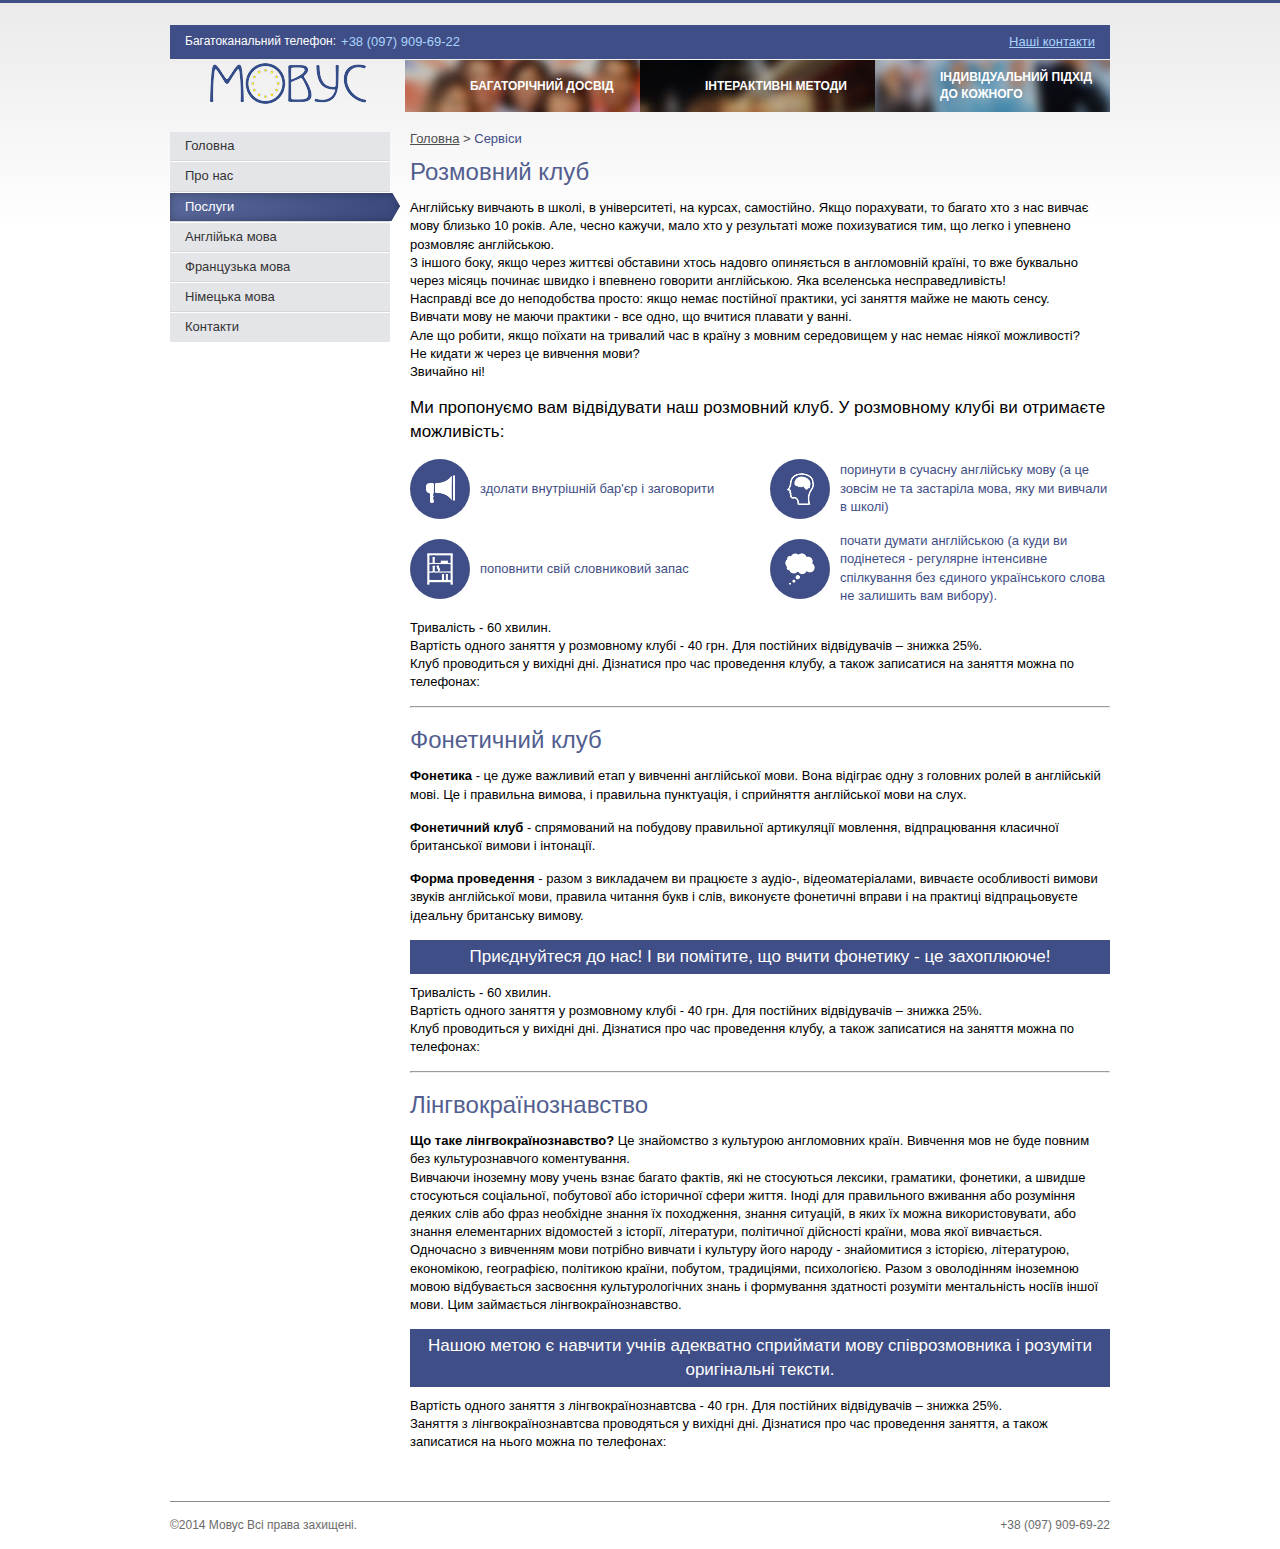
==== commit 50fe2d33: "completed" ====
--- a/services.html
+++ b/services.html
@@ -6,7 +6,6 @@
   <meta name="viewport" content="width=device-width">
   <link rel="stylesheet"  href="css/styles.css">
   <link rel="stylesheet" type="text/css" href="sprites/stylesheet.css">
-  <link rel="stylesheet" type="text/css" href="sprites/stylesheetblocks.css">
 </head>
 <body>
   <div class="header">
@@ -94,11 +93,18 @@
             </ul>          
           </div>
         </div>
-        <div class="col-desktop-3-4 col-tablet-3-4 "> 
+        <div class="col-desktop-3-4 col-tablet-3-4 col-phablet-3-4"> 
           <div class="breadcrumbs">
-            <a class="breadcrumbs__main" href="">Головна ></a>
-            <a class="breadcrumbs__services" href="services.html">Полуги </a>        
-          </div>               
+            <ul>
+              <li>
+                <a href="#"> Головна</a>
+              </li>
+              <li>></li>
+              <li>
+                <span>Сервіси</span>
+              </li>
+            </ul>
+          </div>              
           <div class="content-text">
             <h1>Розмовний клуб</h1>          
             <p style="margin-bottom: 15px">
@@ -174,9 +180,9 @@
               Клуб проводиться у вихідні дні. Дізнатися про час проведення клубу, а також записатися на заняття можна по телефонах:   
             </p>  
             <hr>                
-            <h1>
+            <div  class="mainheading">
               Фонетичний клуб
-            </h1>
+            </div>
             <p> 
               <b>Фонетика</b>  - це дуже важливий етап у вивченні англійської мови. Вона відіграє одну з головних ролей в англійській мові. Це і правильна вимова, і правильна пунктуація, і сприйняття англійської мови на слух.
             </p>
@@ -195,9 +201,9 @@
               Клуб проводиться у вихідні дні. Дізнатися про час проведення клубу, а також записатися на заняття можна по телефонах:  
             </p> 
             <hr>                 
-            <h1>
+            <div  class="mainheading">
               Лінгвокраїнознавство
-            </h1>
+            </div>
             <p>
               <b>Що таке лінгвокраїнознавство?</b> Це знайомство з культурою англомовних країн. Вивчення  мов не буде повним без культурознавчого коментування.<br>
               Вивчаючи іноземну мову учень взнає багато фактів, які не стосуються лексики, граматики, фонетики, а швидше стосуються соціальної, побутової або історичної сфери життя. Іноді для правильного вживання або розуміння деяких слів або фраз необхідне знання їх походження, знання ситуацій, в яких їх можна використовувати, або знання елементарних відомостей з історії, літератури, політичної дійсності країни, мова якої вивчається.<br> Одночасно з вивченням мови потрібно вивчати і культуру його народу - знайомитися з історією, літературою, економікою, географією, політикою країни, побутом, традиціями, психологією. Разом з оволодінням іноземною мовою відбувається засвоєння культурологічних знань і формування здатності розуміти ментальність носіїв іншої мови. Цим займається лінгвокраїнознавство.
--- a/css/styles.css
+++ b/css/styles.css
@@ -11,7 +11,7 @@
   min-height: 100%;
   font-family: Arial, "Helvetica Neue", Helvetica, sans-serif;
   font-size: 13px;  
-  line-height: 1.5;
+  line-height: 1.4;
 }
 .header{
  -webkit-box-shadow:inset 0 3px 0 0 #3f4e86;
@@ -26,18 +26,18 @@
  z-index: 1;
 }
 .wrapper{
-  padding: 0 20px;
+  padding: 0 10px;
   max-width: 960px; 
   margin: 0 auto;
 }
 .content-text h1, .mainheading{  
   font-size: 24px;  
-  margin-bottom: 18px;
+  margin-bottom: 15px;
   font-weight: normal;
   color: #525e8f;
-  line-height: 0.5;
-}
-.content-text h2{
+  line-height: 1;
+}
+.content-text h2, .subheading{
   font-weight: normal;
   margin-bottom: 15px;
   font-size: 21px;
@@ -147,7 +147,7 @@
   right: 0;
   height: 230px;
   z-index: 1;
-  /* Permalink - use to edit and share this gradient: http://colorzilla.com/gradient-editor/#eaeaea+0,ffffff+100 */
+  
   background: rgb(234,234,234); /* Old browsers */
   background: -moz-linear-gradient(top, rgba(234,234,234,1) 0%, rgba(255,255,255,1) 100%); /* FF3.6-15 */
   background: -webkit-linear-gradient(top, rgba(234,234,234,1) 0%,rgba(255,255,255,1) 100%); /* Chrome10-25,Safari5.1-6 */
@@ -159,7 +159,7 @@
   font-size: 12px;    
   background-color: #3f4e86;
   align-items: center;
-  justify-content:  space-between;
+  justify-content: space-between;
   padding: 8px 15px;
   margin-bottom: 1px;
   color: #fff;
@@ -255,6 +255,7 @@
   align-items: center;
   opacity: 1;
 }
+
 @media (max-width: 500px){
   .menu{
     position: fixed;
@@ -265,12 +266,15 @@
     margin-top: 25px;
     left: -100%;
     max-width: 50%;
+    /*overflow: auto;*/
+    max-height: calc(100% - 50px); 
     overflow-y: auto;
     background: #3f4e86;   
     transition: .8s ease left;
   }
   .menu.active{
     left: 0;
+    overflow: scroll;
   }
 } 
 .menu ul {
@@ -347,38 +351,38 @@
 .menu > ul > li.active > a:before{
   content: '';
   position: absolute;
-  left: 100%;
-  bottom: 0px;
+  left: 102%;
+  bottom: -6px;
   background: #fff;
   width: 20px;
   height: 200%;
   margin-left: -8px;
-  -moz-transform: rotate(-12deg) translateY(25%);
-  -webkit-transform: rotate(-12deg) translateY(25%); 
-  -o-transform: rotate(-12deg) translateY(25%);
-  -ms-transform: rotate(-12deg) translateY(25%);
-  transform: rotate(-12deg) translateY(25%);
+  -moz-transform: rotate(-30deg) translateY(25%);
+  -webkit-transform: rotate(-30deg) translateY(25%); 
+  -o-transform: rotate(-30deg) translateY(25%);
+  -ms-transform: rotate(-30deg) translateY(25%);
+  transform: rotate(-30deg) translateY(25%);
 }
 .menu > ul > li.active > a:after{
   content: '';
   position: absolute;
-  left: 100%;
-  top: 0;
+  left: 102%;
+  top: -7px;
   background: #fff;
   width: 20px;
   height: 200%;
   margin-left: -8px;
-  -moz-transform:  rotate(12deg) translateY(-25%);
-  -webkit-transform:  rotate(12deg) translateY(-25%); 
-  -o-transform:  rotate(12deg) translateY(-25%);
-  -ms-transform:  rotate(12deg) translateY(-25%);
-  transform: rotate(12deg) translateY(-25%);
+  -moz-transform:  rotate(30deg) translateY(-25%);
+  -webkit-transform:  rotate(30deg) translateY(-25%); 
+  -o-transform:  rotate(30deg) translateY(-25%);
+  -ms-transform:  rotate(30deg) translateY(-25%);
+  transform: rotate(30deg) translateY(-25%);
 }
 .painted-block{
   background: #3f4e86;
   color: #cacfe2;
   font-size: 12px;
-  padding: 15px 10px;
+  padding: 13px 10px;
   height: 140px;  
   display: flex;
   flex-direction: column;
@@ -391,12 +395,38 @@
   background: #f9a513;
   color: #343434;
 }
+
+.painted-block:hover > .sprite-standing-man{
+  background-position: -198px -147px;
+} 
+.painted-block:hover >  .sprite-clock{
+  background-position: -50px -101px;
+} 
+.painted-block:hover >  .sprite-person-half{
+  background-position: -189px -51px;
+} 
+.painted-block:hover >  .sprite-hat{
+  background-position: -141px -101px;
+} 
+.painted-block:hover >  .sprite-bulb{
+  background-position: -90px -5px;
+} 
+.painted-block:hover >  .sprite-calendar{
+  background-position: -139px -53px;
+} 
+.breadcrumbs{
+  padding-bottom:  15px;
+  color: #4e4e4e;
+  line-height: 1;
+}
 .breadcrumbs a{
-  text-decoration: none;   
-}
-.breadcrumbs{
-  line-height: 0.7;
-  margin-bottom: 20px;
+  color: inherit;  
+}
+.breadcrumbs span{
+  color: #3f4e86;
+}
+.breadcrumbs li{
+  display: inline-block;
 }
 .block__circle{
   border-radius: 100%;
--- a/sprites/stylesheet.css
+++ b/sprites/stylesheet.css
@@ -1,19 +1,119 @@
-.sprite {
+.sprites {
     background-image: url(spritesheet.png);
-    background-repeat: no-repeat;    
+    background-repeat: no-repeat;
+    padding-bottom: 10px;
 }
+
+.sprite-bookcase {
+    width: 26px;
+    height: 32px;
+    background-position: -5px -5px;
+}
+
+.sprite-bulb {
+    width: 39px;
+    height: 40px;
+    background-position: -41px -5px;
+}
+
+.sprite-bulb-painted {
+    width: 39px;
+    height: 40px;
+    background-position: -90px -5px;
+}
+
+.sprite-calendar {
+    width: 40px;
+    height: 38px;
+    background-position: -139px -5px;
+}
+
+.sprite-calendar-painted {
+    width: 40px;
+    height: 38px;
+    background-position: -139px -53px;
+}
+
+.sprite-clock {
+    width: 35px;
+    height: 40px;
+    background-position: -5px -101px;
+}
+
+.sprite-clock-painted {
+    width: 35px;
+    height: 40px;
+    background-position: -50px -101px;
+}
+
+.sprite-hat {
+    width: 36px;
+    height: 40px;
+    background-position: -95px -101px;
+}
+
+.sprite-hat-painted {
+    width: 36px;
+    height: 40px;
+    background-position: -141px -101px;
+}
+
+.sprite-head {
+    width: 27px;
+    height: 32px;
+    background-position: -5px -151px;
+}
+
+.sprite-horn {
+    width: 29px;
+    height: 28px;
+    background-position: -42px -151px;
+}
+
 .sprite-icon-piople {
     width: 32px;
     height: 26px;
-    background-position: -5px -5px;
+    background-position: -81px -151px;
 }
+
 .sprite-icon-tie {
     width: 17px;
     height: 32px;
-    background-position: -47px -5px;
+    background-position: -5px -53px;
 }
+
 .sprite-icon-tv {
     width: 25px;
     height: 32px;
-    background-position: -5px -47px;
+    background-position: -123px -151px;
 }
+
+.sprite-opinion {
+    width: 30px;
+    height: 32px;
+    background-position: -158px -151px;
+}
+
+.sprite-person-half {
+    width: 40px;
+    height: 36px;
+    background-position: -189px -5px;
+}
+
+.sprite-person-half-painted {
+    width: 40px;
+    height: 36px;
+    background-position: -189px -51px;
+}
+
+.sprite-standing-man {
+    width: 26px;
+    height: 40px;
+    background-position: -189px -97px;
+}
+
+.sprite-standing-man-painted {
+    width: 26px;
+    height: 40px;
+    background-position: -198px -147px;
+}
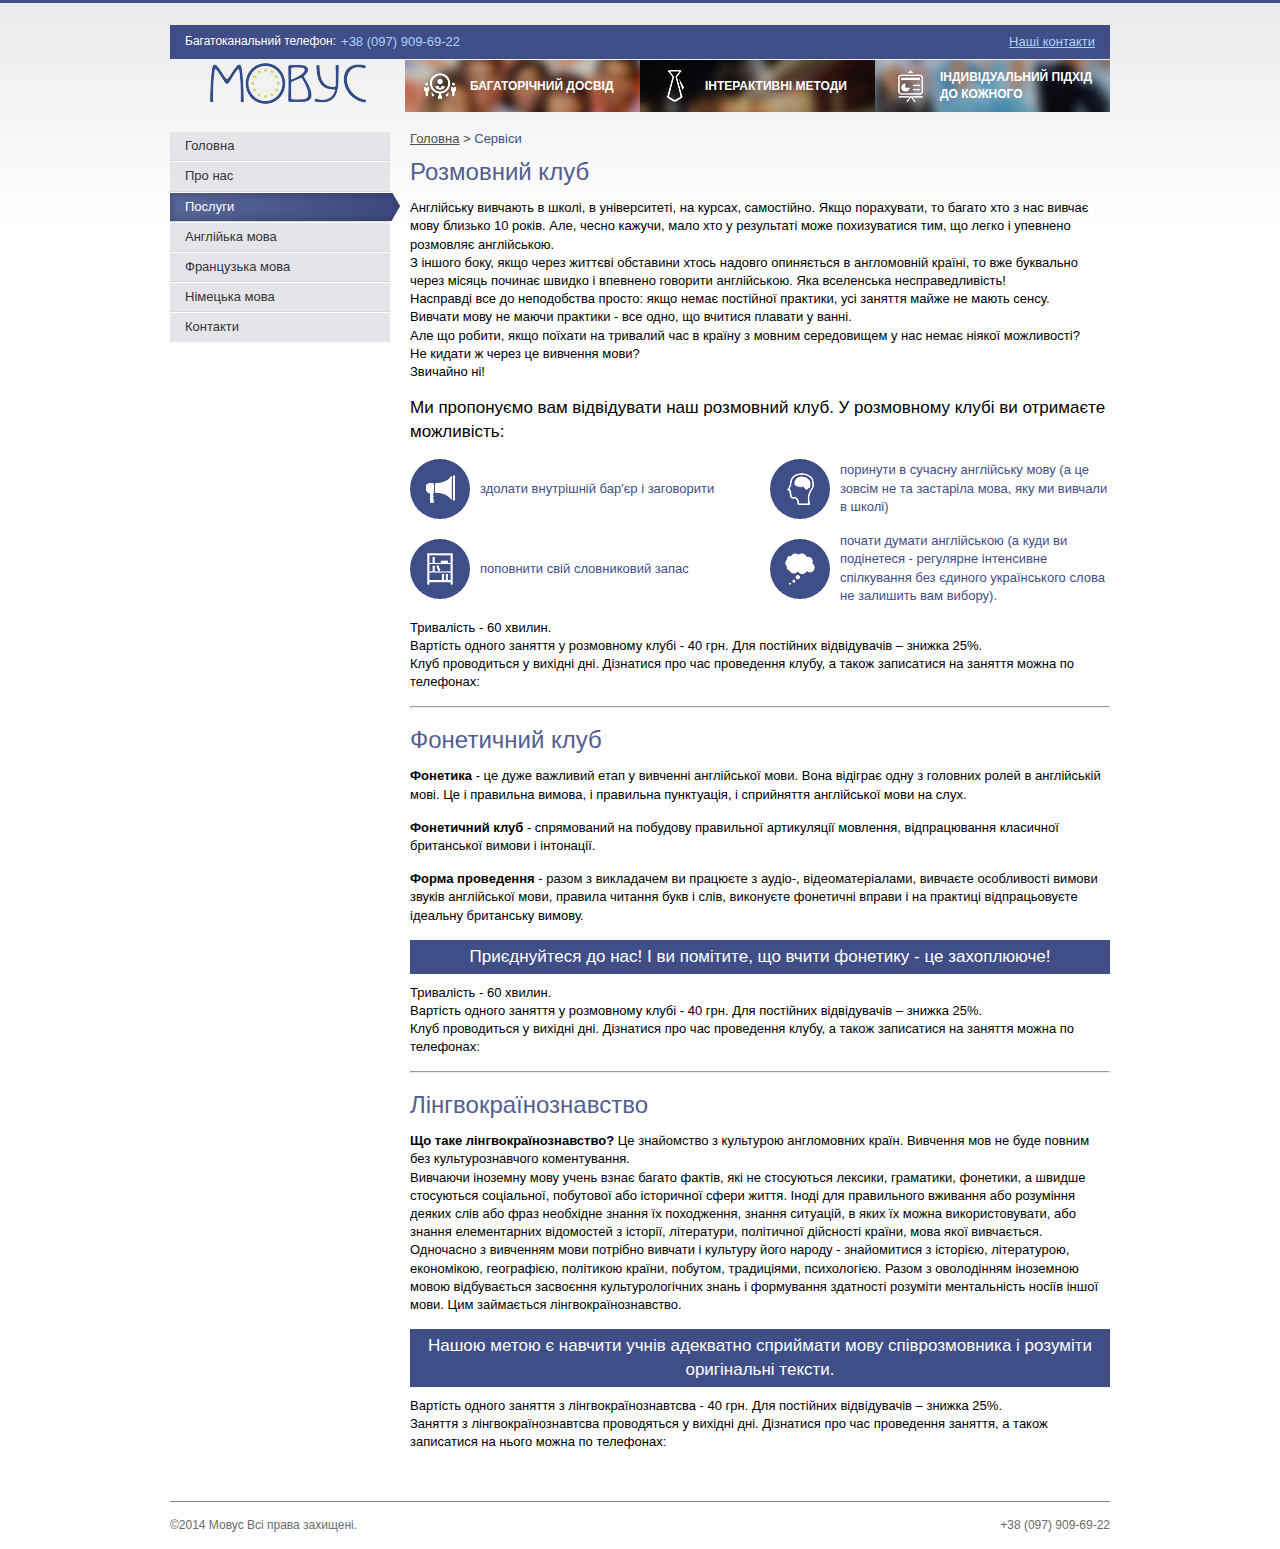
==== commit b0853780: "completed+" ====
--- a/services.html
+++ b/services.html
@@ -23,7 +23,7 @@
         </div>
         <div class="advantage advantage_block2">
           <div class="advantage__icon">
-            <div class="sprite sprite-icon-piople"> 
+            <div class="sprites sprite-icon-piople"> 
             </div>
           </div>
           <div class="advantage__text">
@@ -32,7 +32,7 @@
         </div>
         <div class="advantage advantage_block3">
           <div class="advantage__icon">
-            <div class="sprite sprite-icon-tie"> 
+            <div class="sprites sprite-icon-tie"> 
             </div>          
           </div>
           <div class="advantage__text">
@@ -41,7 +41,7 @@
         </div>
         <div class="advantage advantage_block4">
           <div class="advantage__icon">
-            <div class="sprite sprite-icon-tv"> 
+            <div class="sprites sprite-icon-tv"> 
             </div>          
           </div>
           <div class="advantage__text">
@@ -121,7 +121,7 @@
             </h3>
           </div>
           <div class="row">
-            <div class="col-desktop-1-2 col-tablet-2-3 col-phablet-1-2"> 
+            <div class="col-desktop-1-2 col-tablet-2-3 col-phablet-3-4"> 
               <div class="possibility">
                 <div class="block__circle">
                   <div class="block__icon ">
@@ -134,7 +134,7 @@
                 </div>
               </div>
             </div>
-            <div class="col-desktop-1-2 col-tablet-2-3 col-phablet-1-2"> 
+            <div class="col-desktop-1-2 col-tablet-2-3 col-phablet-3-4"> 
               <div class="possibility">
                 <div class="block__circle">
                   <div class="block__icon ">
@@ -147,7 +147,7 @@
                 </div>
               </div>
             </div>
-            <div class="col-desktop-1-2 col-tablet-2-3 col-phablet-1-2"> 
+            <div class="col-desktop-1-2 col-tablet-2-3 col-phablet-3-4"> 
               <div class="possibility">
                 <div class="block__circle">
                   <div class="block__icon ">
@@ -160,7 +160,7 @@
                 </div>
               </div>
             </div>
-            <div class="col-desktop-1-2 col-tablet-2-3 col-phablet-1-2"> 
+            <div class="col-desktop-1-2 col-tablet-2-3 col-phablet-3-4"> 
               <div class="possibility">
                 <div class="block__circle">
                   <div class="block__icon ">
--- a/css/styles.css
+++ b/css/styles.css
@@ -71,7 +71,7 @@
    max-width: 33.33%;
   }
  .col-phablet-3-4{
-   max-width: 66.66%;   
+   max-width: 66.66%;    
   } 
   .col-phablet-1-2{
    max-width: 50%;   
@@ -229,8 +229,8 @@
   justify-content: space-around;
   align-items: center;
   flex-direction: column;
-  width: 54px;
-  height: 54px;
+  width: 50px;
+  height: 50px;
   padding: 10px;
   background: #3f4e86;
   opacity: 0.7;   
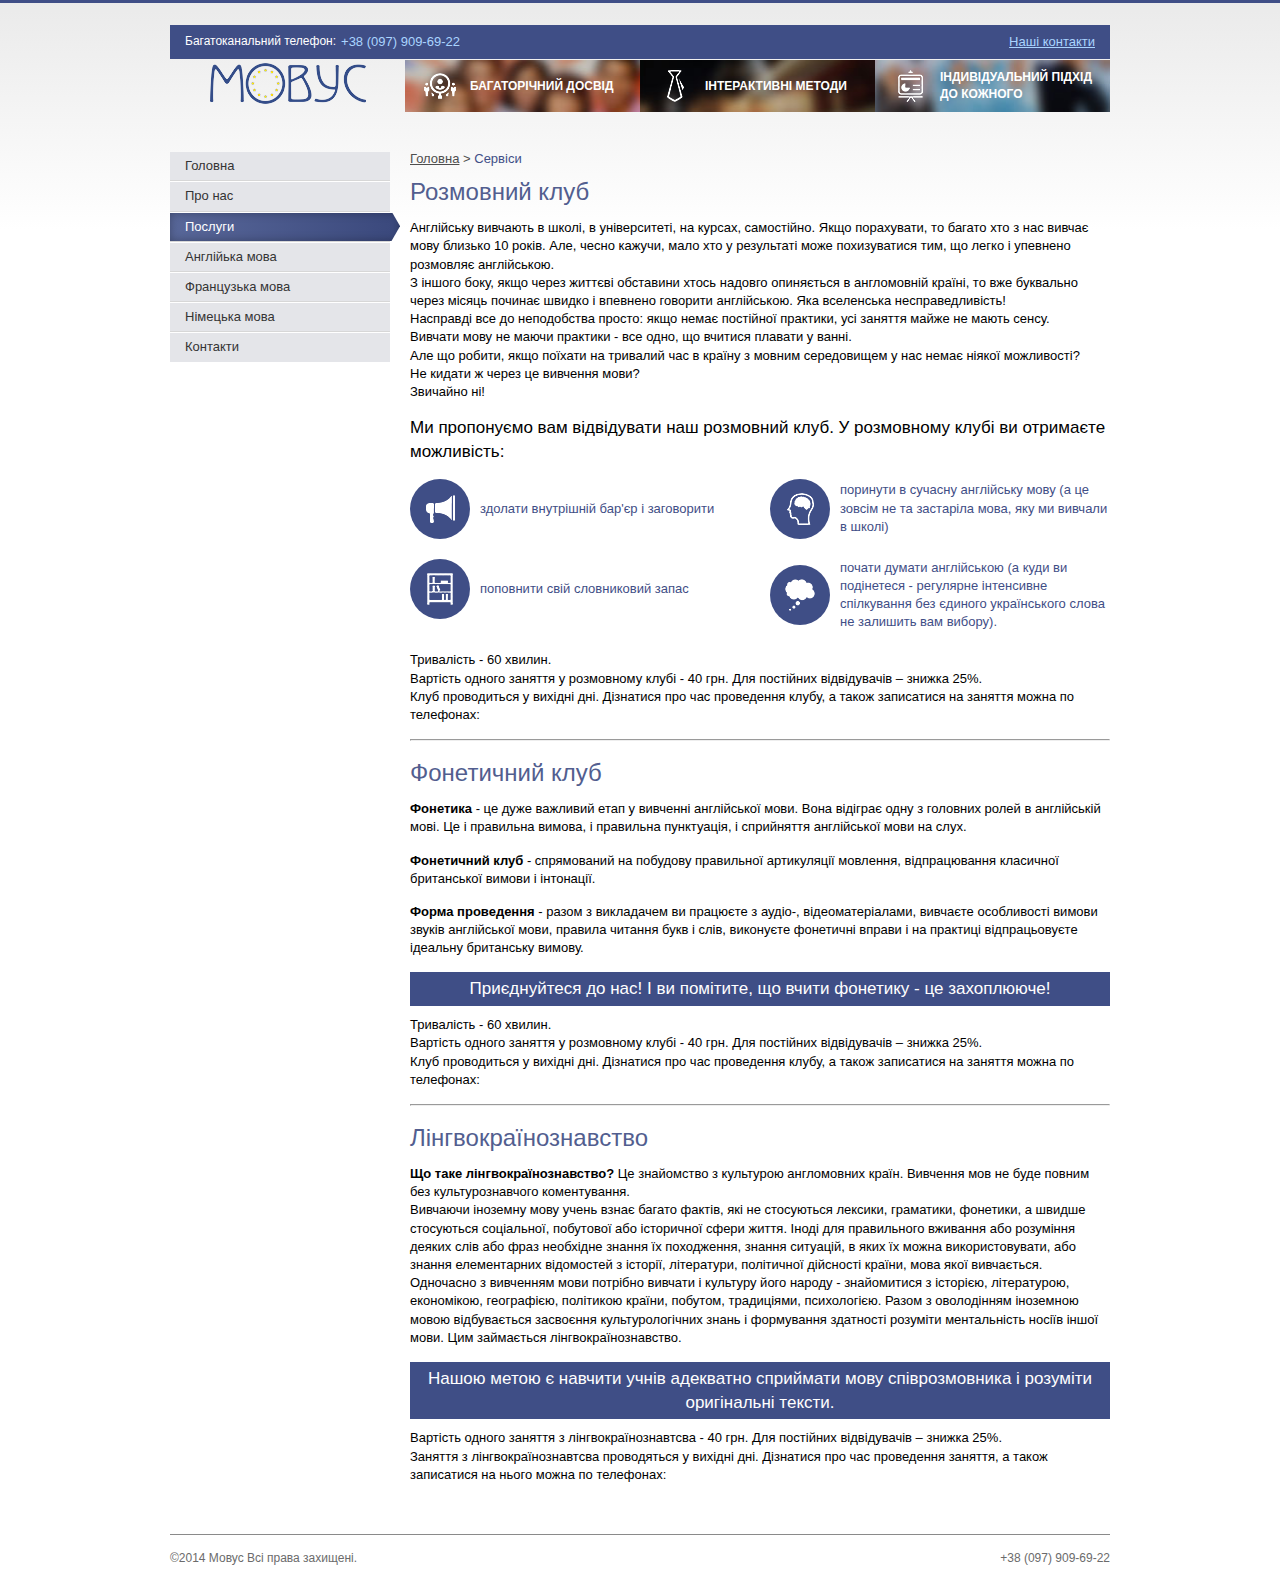
==== commit 21bff2fb: "finish" ====
--- a/services.html
+++ b/services.html
@@ -7,7 +7,7 @@
   <link rel="stylesheet"  href="css/styles.css">
   <link rel="stylesheet" type="text/css" href="sprites/stylesheet.css">
 </head>
-<body>
+<body class="fixed-footer fixed-header">
   <div class="header">
     <div class="wrapper">
       <div class="header__top">        
@@ -55,7 +55,7 @@
   <div class="page">
     <div class="wrapper">
       <div class="row">
-        <div class="col-desktop-1-4 col-tablet-1-4 col-phablet-1-4"> 
+        <div class="col-desktop-1-4 col-tablet-1-4 col-phablet-1-3"> 
           <div id="menu-opener" class="menu-opener">
             <div class="burger">
               <span></span>
@@ -93,7 +93,7 @@
             </ul>          
           </div>
         </div>
-        <div class="col-desktop-3-4 col-tablet-3-4 col-phablet-3-4"> 
+        <div class="col-desktop-3-4 col-tablet-3-4 col-phablet-2-3"> 
           <div class="breadcrumbs">
             <ul>
               <li>
@@ -121,7 +121,7 @@
             </h3>
           </div>
           <div class="row">
-            <div class="col-desktop-1-2 col-tablet-2-3 col-phablet-3-4"> 
+            <div class="col-desktop-1-2"> 
               <div class="possibility">
                 <div class="block__circle">
                   <div class="block__icon ">
@@ -134,7 +134,7 @@
                 </div>
               </div>
             </div>
-            <div class="col-desktop-1-2 col-tablet-2-3 col-phablet-3-4"> 
+            <div class="col-desktop-1-2"> 
               <div class="possibility">
                 <div class="block__circle">
                   <div class="block__icon ">
@@ -147,7 +147,7 @@
                 </div>
               </div>
             </div>
-            <div class="col-desktop-1-2 col-tablet-2-3 col-phablet-3-4"> 
+            <div class="col-desktop-1-2"> 
               <div class="possibility">
                 <div class="block__circle">
                   <div class="block__icon ">
@@ -160,7 +160,7 @@
                 </div>
               </div>
             </div>
-            <div class="col-desktop-1-2 col-tablet-2-3 col-phablet-3-4"> 
+            <div class="col-desktop-1-2"> 
               <div class="possibility">
                 <div class="block__circle">
                   <div class="block__icon ">
@@ -223,11 +223,11 @@
 
   <div class="footer">
     <div class="wrapper">
-      <div class="footer__contacns">
-        <div class="footer__contacns__left">
+      <div class="footer__contacts">
+        <div class="footer__contacts__left">
           ©2014 Мовус Всі права захищені.
         </div>
-        <div class="footer__contacns__right">
+        <div class="footer__contacts__right">
             +38 (097) 909-69-22      
         </div>
       </div>
--- a/css/styles.css
+++ b/css/styles.css
@@ -13,22 +13,38 @@
   font-size: 13px;  
   line-height: 1.4;
 }
+.wrapper{
+  padding: 0 10px;
+  max-width: 960px; 
+  margin: 0 auto;  
+}
+.fixed-footer, .fixed-header {
+  display: flex;
+  flex-direction: column;
+}
+.fixed-header{
+  height: 100%;
+}
+/*.fixed-header .page{
+  overflow-y: scroll;
+}*/
+.fixed-footer .page{
+  flex: 1 auto;
+}
+.fixed-footer .footer{
+  margin-top: auto;
+}
 .header{
  -webkit-box-shadow:inset 0 3px 0 0 #3f4e86;
   box-shadow:inset 0 3px 0 0 #3f4e86;
- padding-top: 25px ;
- margin-bottom: 20px;
- position: relative;
- z-index: 1;
+  padding-top: 25px ;
+  margin-bottom: 20px;
+  position: relative;
+  z-index: 1;
 }
 .page{
   position: relative;
- z-index: 1;
-}
-.wrapper{
-  padding: 0 10px;
-  max-width: 960px; 
-  margin: 0 auto;
+  z-index: 1;
 }
 .content-text h1, .mainheading{  
   font-size: 24px;  
@@ -67,31 +83,25 @@
   height: auto;
 }
 @media (min-width: 500px){
-  .col-phablet-1-4{
+  .col-phablet-1-3{
    max-width: 33.33%;
   }
- .col-phablet-3-4{
-   max-width: 66.66%;    
-  } 
-  .col-phablet-1-2{
-   max-width: 50%;   
-  } 
-.menu-opener {
+  .col-phablet-2-3{
+   max-width: 66.66%;
+  }
+  .menu-opener {
     display: none;
   }
 }
 @media (min-width: 768px){
   .col-tablet-1-4{
-   max-width: 33.33%;
-  }
- .col-tablet-3-4{
-   max-width: 66.66%;
-  }
- .col-tablet-1-3{
+   max-width: 25%;
+  }
+  .col-tablet-3-4{
+   max-width: 75%;
+  }
+  .col-tablet-1-2{
    max-width: 50%;
-  }
-  .col-tablet-2-3{
-   max-width: 66.66%;
   }
   .menu-opener {
     display: none;
@@ -103,8 +113,8 @@
   } 
   .col-desktop-3-4{
    max-width: 75%; 
-  }
- .col-desktop-1-3{
+  }  
+  .col-desktop-1-3{
   max-width: 33.33%; 
   }
   .col-desktop-1-2{
@@ -118,22 +128,6 @@
   margin: 0 -10px;
   display: flex;
   flex-wrap: wrap;  
-}
-.fixed-footer, .fixed-header {
-  display: flex;
-  flex-direction: column;
-}
-.fixed-header{
-  height: 100%;
-}
-.fixed-header .page{
-  overflow-y: scroll;
-}
-.fixed-footer .page{
-  flex: 1 auto;
-}
-.fixed-footer .footer{
-  margin-top: auto;
 }
 [href^="tel:"] {
   text-decoration: none;
@@ -146,8 +140,7 @@
   top: 0;
   right: 0;
   height: 230px;
-  z-index: 1;
-  
+  z-index: 1;  
   background: rgb(234,234,234); /* Old browsers */
   background: -moz-linear-gradient(top, rgba(234,234,234,1) 0%, rgba(255,255,255,1) 100%); /* FF3.6-15 */
   background: -webkit-linear-gradient(top, rgba(234,234,234,1) 0%,rgba(255,255,255,1) 100%); /* Chrome10-25,Safari5.1-6 */
@@ -176,7 +169,7 @@
   flex-direction: row-reverse; 
 }
 .header__top > div:first-child{
- display: flex;
+  display: flex;
 }
 .header__bottom{
   margin-bottom: 20px;
@@ -222,7 +215,7 @@
   position: fixed;
   z-index: 3;
   top: 25px;
-  right: 25px;
+  right: 15px;
 }
 .burger {
   display: flex;
@@ -233,7 +226,7 @@
   height: 50px;
   padding: 10px;
   background: #3f4e86;
-  opacity: 0.7;   
+  opacity: 0.5;   
 }
 .burger span{
   width: 40px;
@@ -253,9 +246,45 @@
   display: flex;
   justify-content: center;
   align-items: center;
-  opacity: 1;
+  opacity: 0.5;
 }
 
+@media (min-width: 500px){
+  .menu > ul > li.active > a{
+    margin-right: -10px;
+    padding-right: 25px;
+  }
+  .menu > ul > li.active > a:before{
+    content: '';
+    position: absolute;
+    left: 102%;
+    bottom: -6px;
+    background: #fff;
+    width: 20px;
+    height: 200%;
+    margin-left: -8px;
+    -moz-transform: rotate(-30deg) translateY(25%);
+    -webkit-transform: rotate(-30deg) translateY(25%); 
+    -o-transform: rotate(-30deg) translateY(25%);
+    -ms-transform: rotate(-30deg) translateY(25%);
+    transform: rotate(-30deg) translateY(25%);
+  }
+  .menu > ul > li.active > a:after{
+    content: '';
+    position: absolute;
+    left: 102%;
+    top: -7px;
+    background: #fff;
+    width: 20px;
+    height: 200%;
+    margin-left: -8px;
+    -moz-transform:  rotate(30deg) translateY(-25%);
+    -webkit-transform:  rotate(30deg) translateY(-25%); 
+    -o-transform:  rotate(30deg) translateY(-25%);
+    -ms-transform:  rotate(30deg) translateY(-25%);
+    transform: rotate(30deg) translateY(-25%);
+  }
+}
 @media (max-width: 500px){
   .menu{
     position: fixed;
@@ -266,7 +295,6 @@
     margin-top: 25px;
     left: -100%;
     max-width: 50%;
-    /*overflow: auto;*/
     max-height: calc(100% - 50px); 
     overflow-y: auto;
     background: #3f4e86;   
@@ -274,7 +302,7 @@
   }
   .menu.active{
     left: 0;
-    overflow: scroll;
+    overflow: auto;
   }
 } 
 .menu ul {
@@ -282,7 +310,7 @@
 }
 .menu > ul > li {
   border-bottom: 1px solid #d7d7d7;
-  border-top: 1px solid #fff;   
+  border-top: 1px solid #fff; 
 }
 .menu > ul > li:first-child {  
   border-top: 0;   
@@ -320,10 +348,7 @@
 .menu > ul > li.active > ul{
   display: block;
 }
-.menu > ul > li.active > a{
-  margin-right: -10px;
-  padding-right: 25px;
-}
+
 .menu > ul > li > ul > li > a{
   display: flex;
   justify-content: flex-start;
@@ -348,36 +373,6 @@
 .menu > ul > li > ul > li > a:hover{
   color: #4c5a8f;
 }
-.menu > ul > li.active > a:before{
-  content: '';
-  position: absolute;
-  left: 102%;
-  bottom: -6px;
-  background: #fff;
-  width: 20px;
-  height: 200%;
-  margin-left: -8px;
-  -moz-transform: rotate(-30deg) translateY(25%);
-  -webkit-transform: rotate(-30deg) translateY(25%); 
-  -o-transform: rotate(-30deg) translateY(25%);
-  -ms-transform: rotate(-30deg) translateY(25%);
-  transform: rotate(-30deg) translateY(25%);
-}
-.menu > ul > li.active > a:after{
-  content: '';
-  position: absolute;
-  left: 102%;
-  top: -7px;
-  background: #fff;
-  width: 20px;
-  height: 200%;
-  margin-left: -8px;
-  -moz-transform:  rotate(30deg) translateY(-25%);
-  -webkit-transform:  rotate(30deg) translateY(-25%); 
-  -o-transform:  rotate(30deg) translateY(-25%);
-  -ms-transform:  rotate(30deg) translateY(-25%);
-  transform: rotate(30deg) translateY(-25%);
-}
 .painted-block{
   background: #3f4e86;
   color: #cacfe2;
@@ -395,7 +390,6 @@
   background: #f9a513;
   color: #343434;
 }
-
 .painted-block:hover > .sprite-standing-man{
   background-position: -198px -147px;
 } 
@@ -453,7 +447,7 @@
   justify-content: flex-start;
   align-items: center;
   margin-bottom: 20px; 
-  height: 60px;
+  min-height: 60px;
   text-align: left;
 }
 .block_phrase .text__subtitle{
@@ -489,7 +483,7 @@
     flex: 1 100%;
   }
 }
-.footer__contacns {
+.footer__contacts {
   display: flex;  
   font-size: 12px;  
   padding-top: 15px;
@@ -498,16 +492,16 @@
   color: #6b6b6b;
   justify-content: space-between; 
 }
-.footer__contacns a{
+.footer__contacts a{
   text-decoration: none;
   color: #6b6b6b;
 }  
 @media (max-width: 460px ){
-  .footer__contacns {
+  .footer__contacts {
     display: flex;
     flex-wrap: wrap;         
   }
-  .footer__contacns > *{
+  .footer__contacts > *{
     flex: 1 100%;       
   }
 }